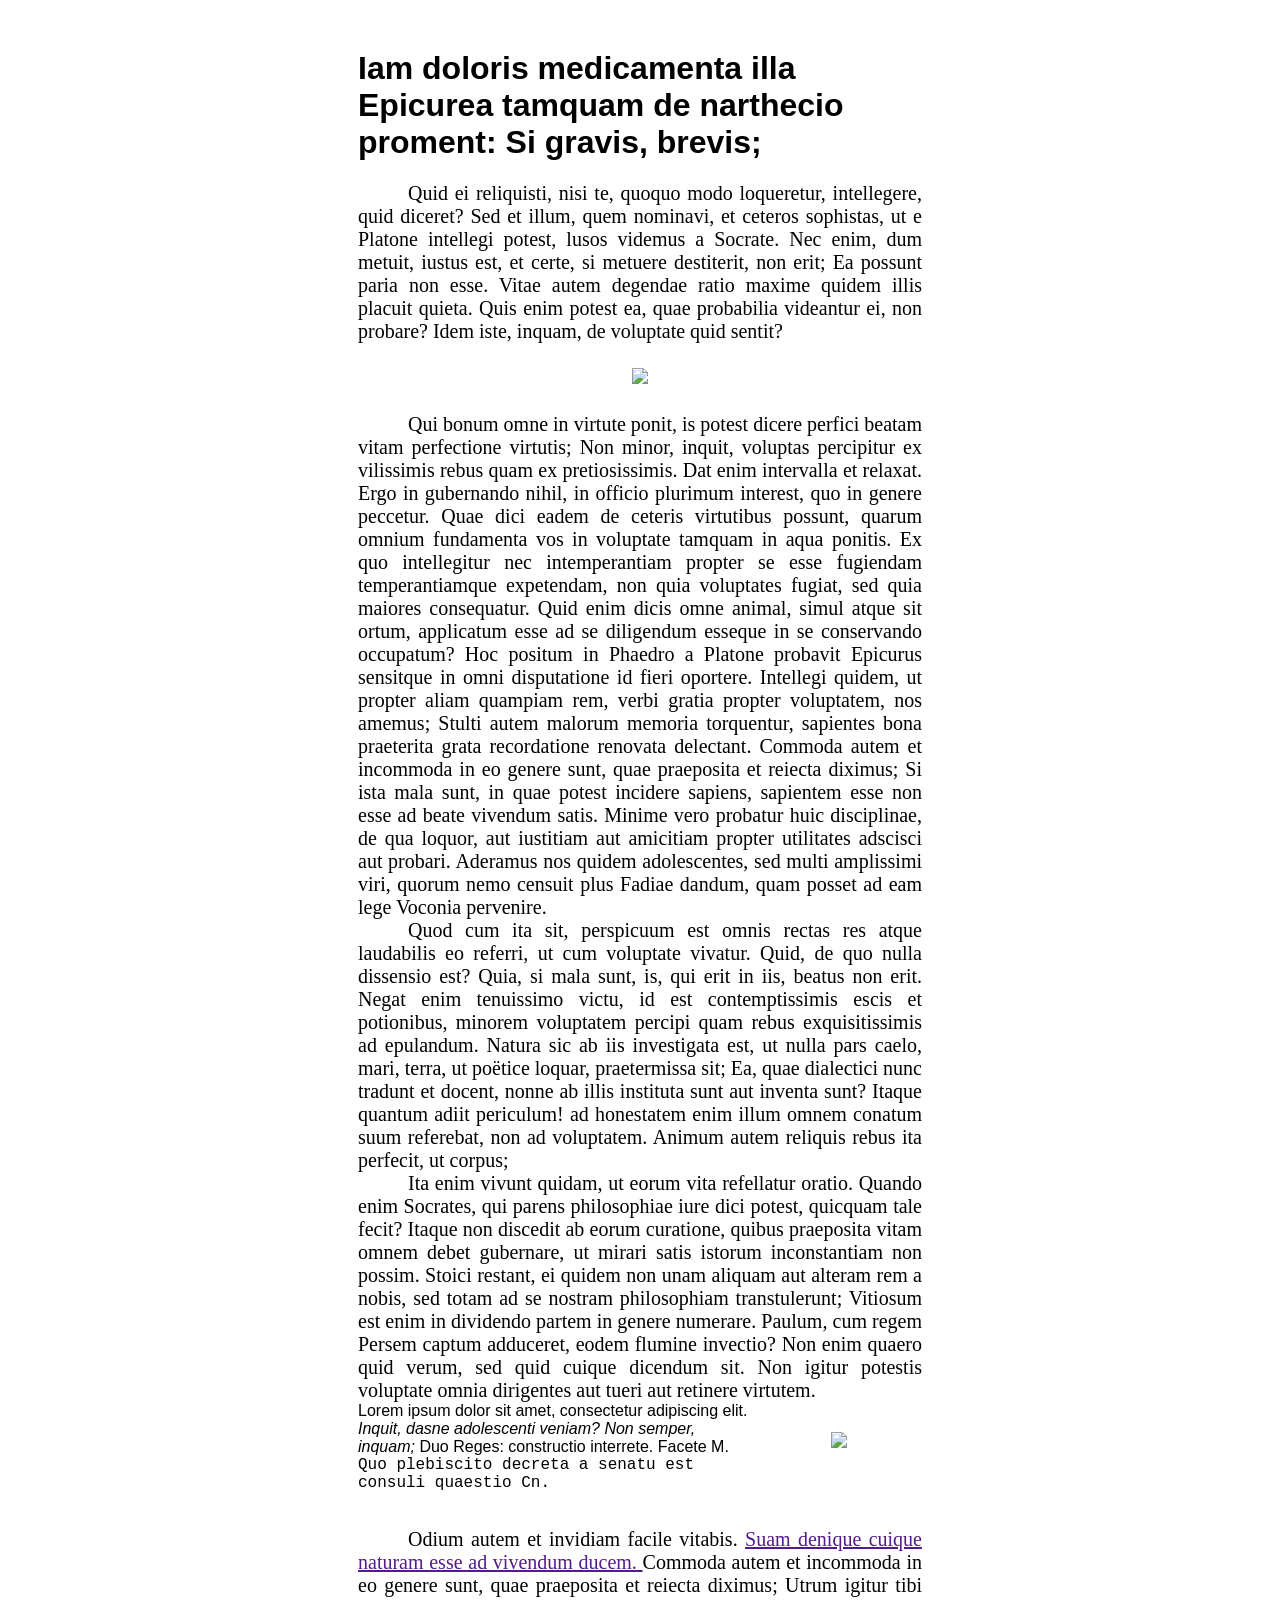
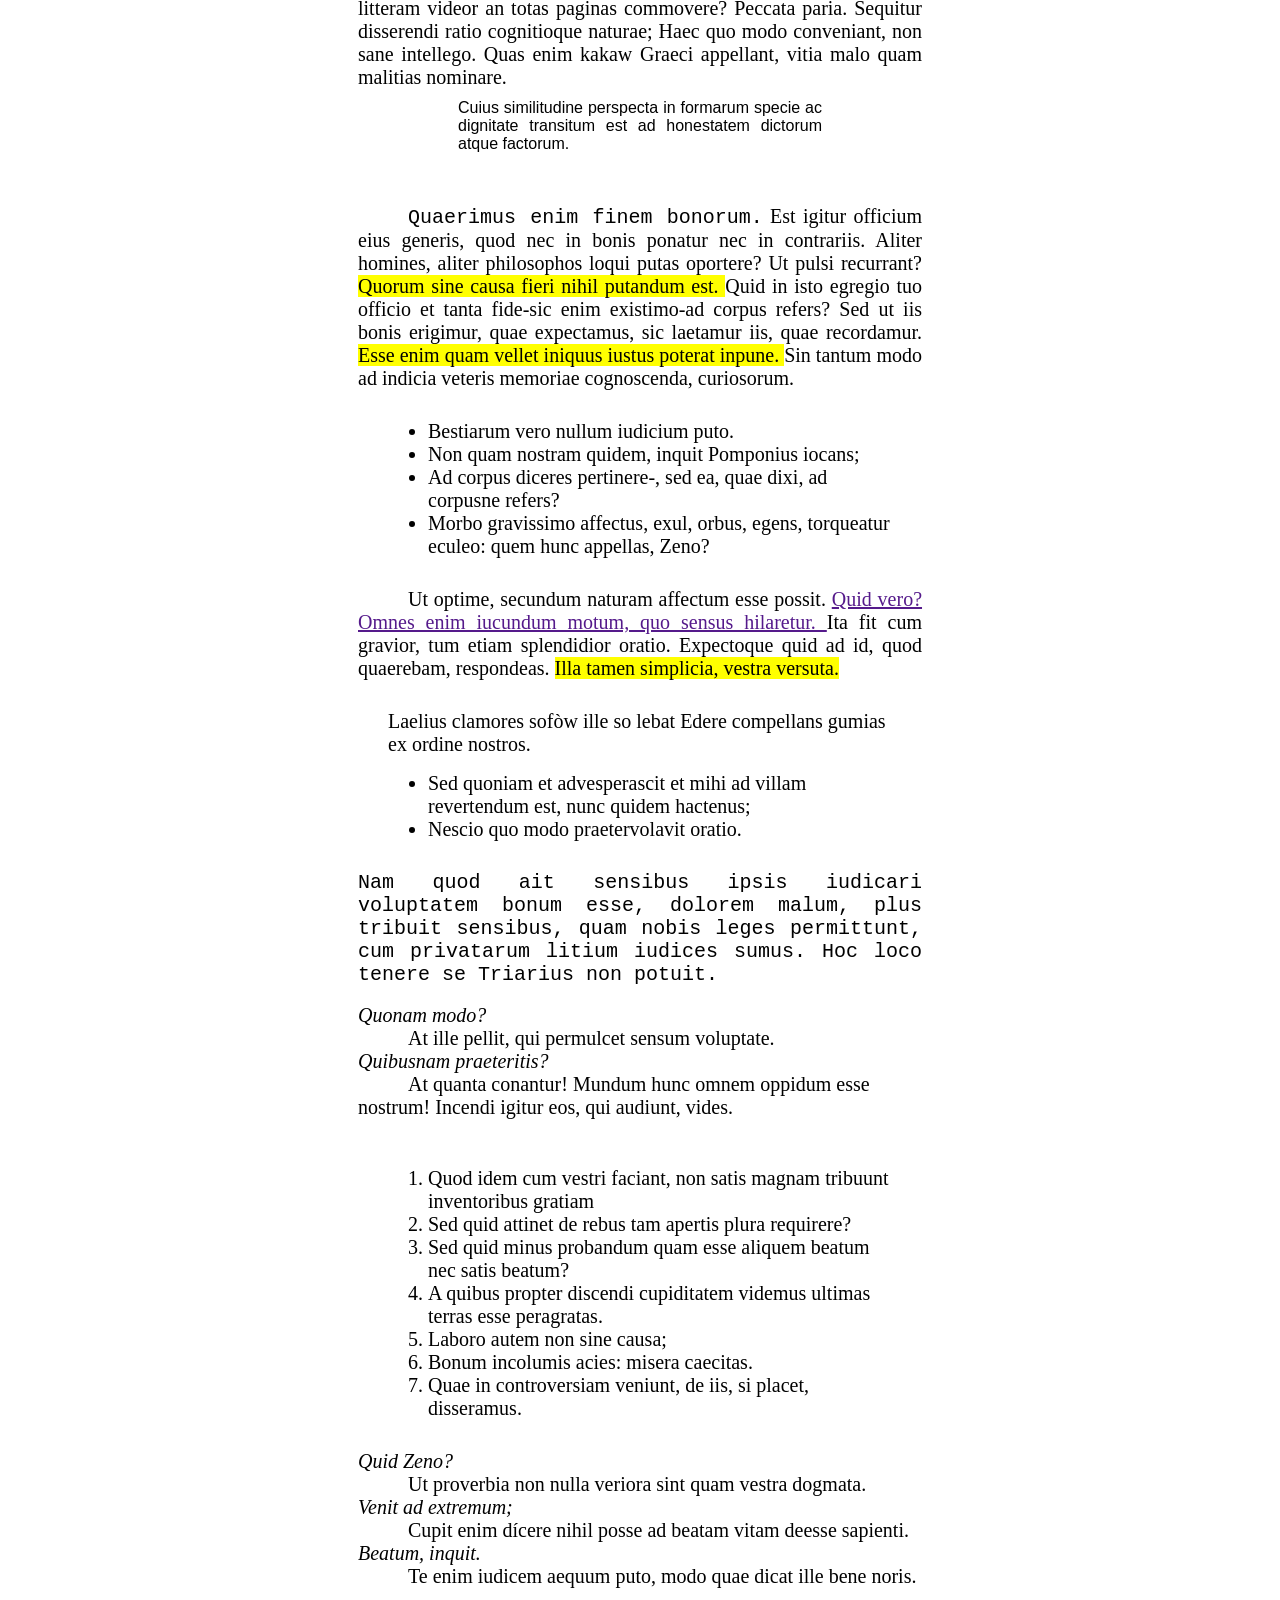
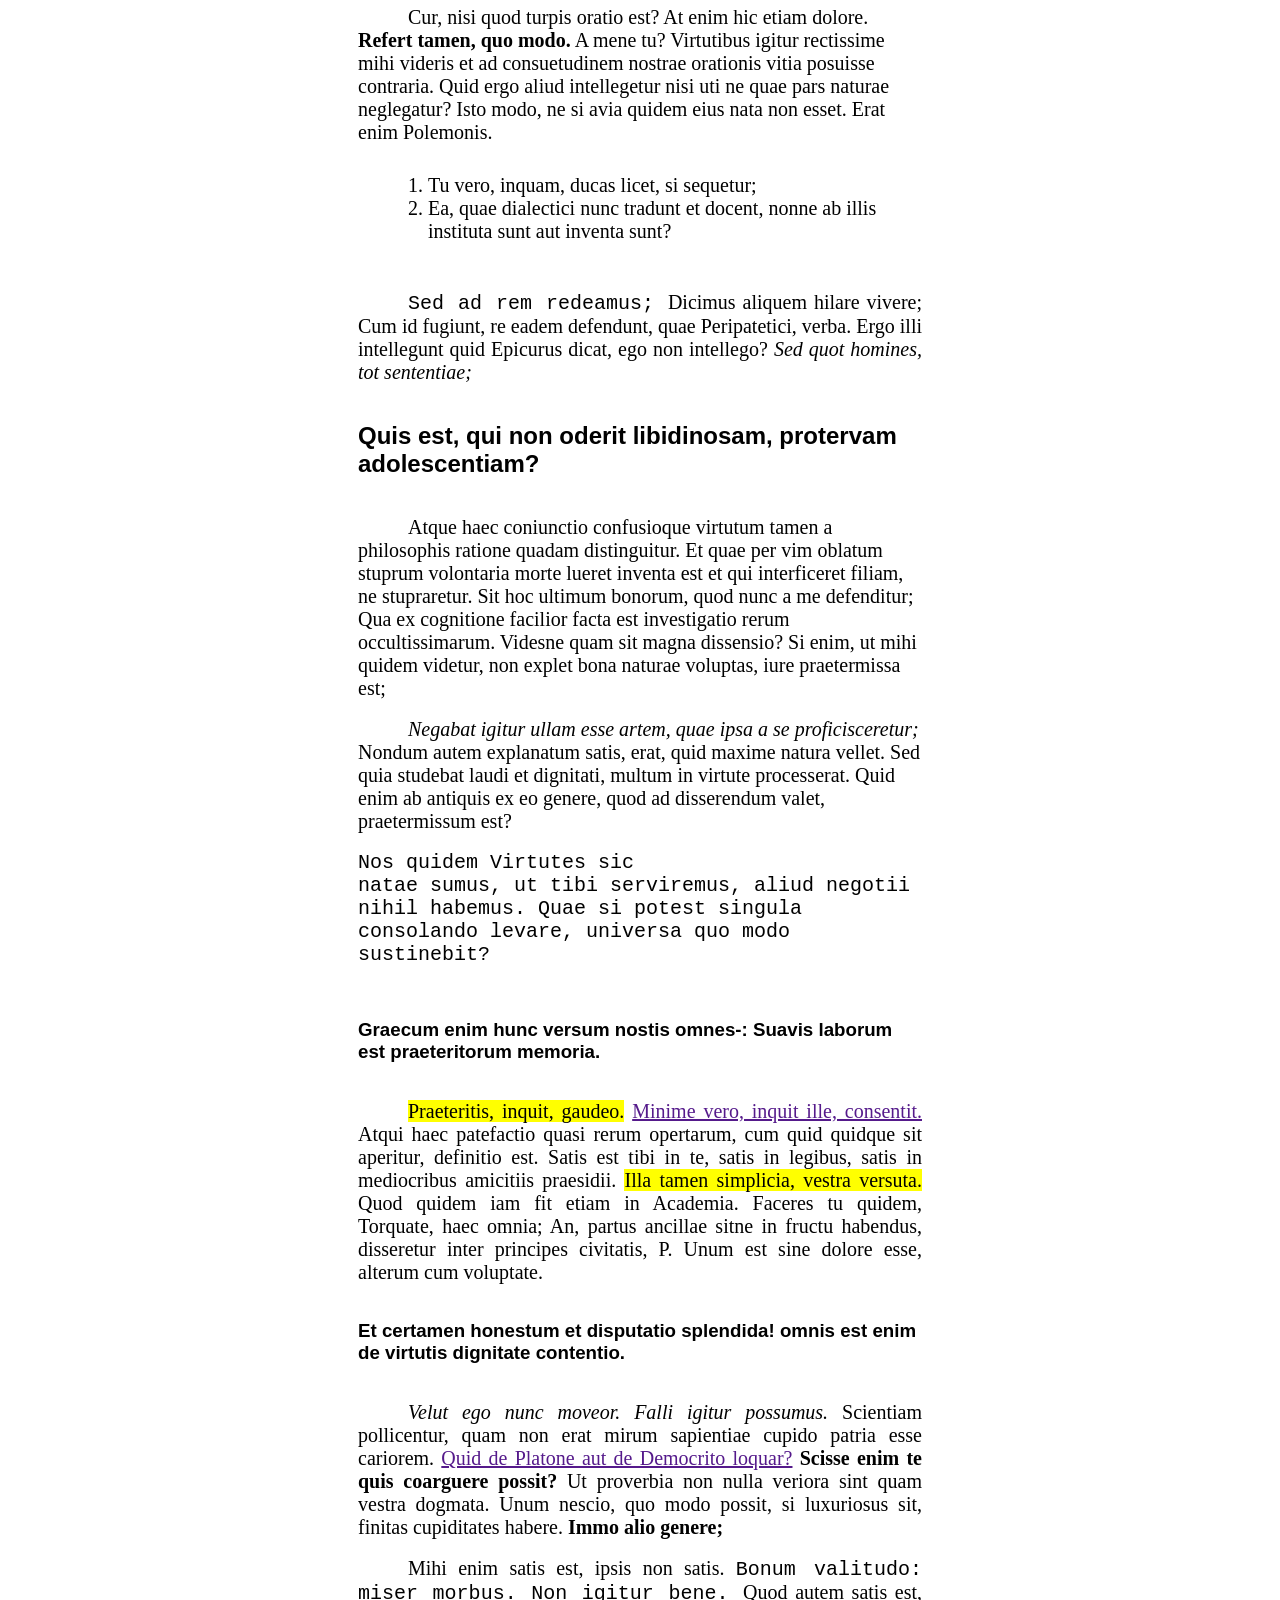
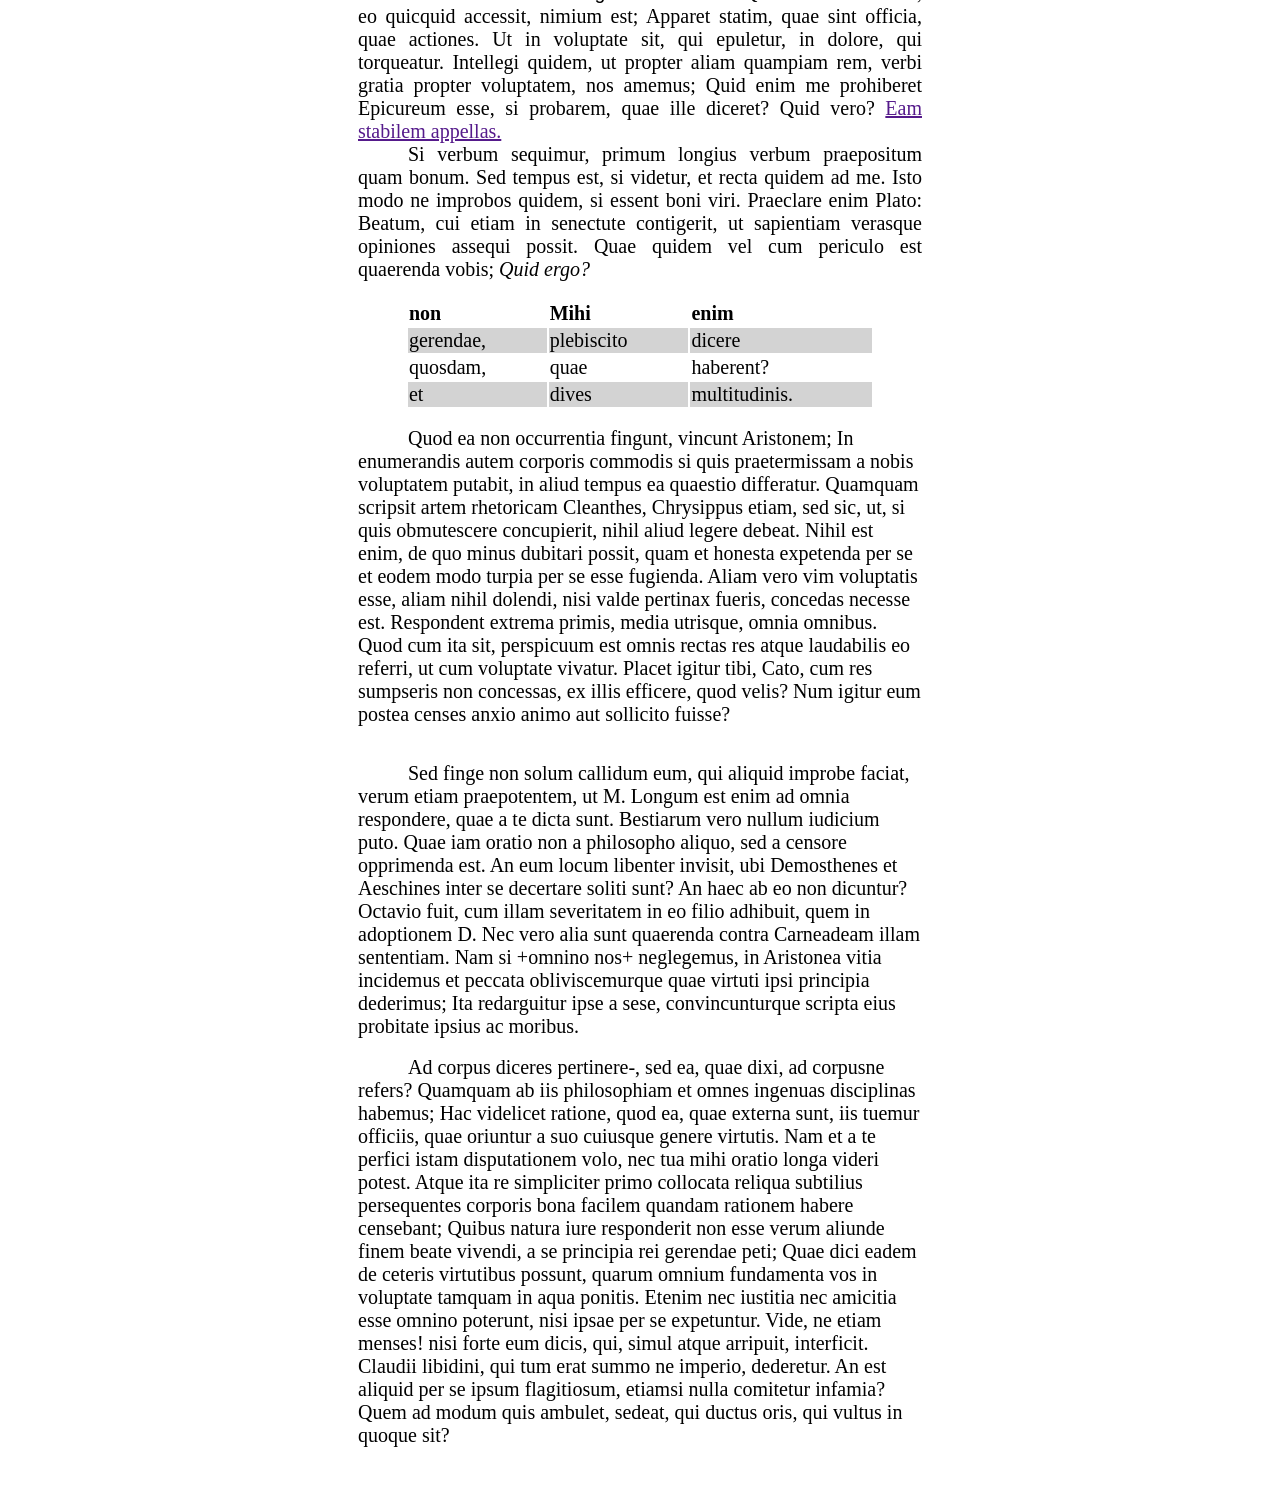
==== lab1/index.html @ 5c4e78b9 "Rename index1.html to index.html" ====
<!DOCTYPE html>
<html lang="en">
<head>
    <meta charset="UTF-8">
    <style>
        /*.text{*/
        /*    font-family: "Times New Roman", Times, serif;*/

        /*}*/
        .container {
            font-family: Verdana, Arial, Helvetica, sans-serif;
            margin: 50px 350px;
        }
        .without_indent{
            font-family: "Times New Roman", Times, serif;
            font-size: 20px;
            margin: 0px;
            /*line-height: 1em;*/
        }
        .defaulttext {
            font-family: "Times New Roman", Times, serif;
            font-size: 20px;
            text-indent: 50px;
            margin: 0px;
        }
        .photo_container1 {
            text-align: center;
        }
        .photo_container2 {
            float: right;

        }
        .img1{
            margin: 25px 0px;
        }
        .img2{
            margin: 30px 75px;
            height: 200px;
        }
        .text-consolas{
            font-family: Consolas, monospace;

        }
        .text-consolas1{
            font-family: Consolas, monospace;
            font-size: 20px;
            text-indent: 50px;
            margin: 0px;

        }
        .text-consolas-without-indent{
            font-family: Consolas, monospace;
            font-size: 20px;
            margin: 0px;

        }
        .textbox1{
            margin: 10px 100px;

        }
        .ul-container{
            margin: 30px 30px;
        }
        .table{
            width: 83%;
            font-family: "Times New Roman", Times, serif;
            font-size: 20px;
        }
    </style>
    <title>Lab1</title>
</head>
<body>
    <div class="container" >
        <h1 align="justify" class="text">Iam doloris medicamenta illa<br>
            Epicurea tamquam de narthecio<br>
            proment: Si gravis, brevis;</h1>
        <p class="defaulttext" align="justify" >
                Quid ei reliquisti, nisi te, quoquo modo loqueretur, intellegere, quid
            diceret? Sed et illum, quem nominavi, et ceteros sophistas, ut e Platone intellegi
            potest, lusos videmus a Socrate. Nec enim, dum metuit, iustus est, et certe, si
            metuere destiterit, non erit; Ea possunt paria non esse. Vitae autem degendae
            ratio maxime quidem illis placuit quieta. Quis enim potest ea, quae probabilia
            videantur ei, non probare? Idem iste, inquam, de voluptate quid sentit?
        </p>
        <div class="photo_container1">
            <img class="img1" src="img1.png">
        </div>
        <p class="defaulttext" align="justify">
            Qui bonum omne in virtute ponit, is potest dicere perfici beatam vitam
            perfectione virtutis; Non minor, inquit, voluptas percipitur ex vilissimis rebus
            quam ex pretiosissimis. Dat enim intervalla et relaxat. Ergo in gubernando nihil,
            in officio plurimum interest, quo in genere peccetur. Quae dici eadem de ceteris
            virtutibus possunt, quarum omnium fundamenta vos in voluptate tamquam in
            aqua ponitis. Ex quo intellegitur nec intemperantiam propter se esse fugiendam
            temperantiamque expetendam, non quia voluptates fugiat, sed quia maiores
            consequatur. Quid enim dicis omne animal, simul atque sit ortum, applicatum
            esse ad se diligendum esseque in se conservando occupatum? Hoc positum in
            Phaedro a Platone probavit Epicurus sensitque in omni disputatione id fieri
            oportere. Intellegi quidem, ut propter aliam quampiam rem, verbi gratia propter
            voluptatem, nos amemus; Stulti autem malorum memoria torquentur, sapientes
            bona praeterita grata recordatione renovata delectant. Commoda autem et
            incommoda in eo genere sunt, quae praeposita et reiecta diximus; Si ista mala
            sunt, in quae potest incidere sapiens, sapientem esse non esse ad beate
            vivendum satis. Minime vero probatur huic disciplinae, de qua loquor, aut
            iustitiam aut amicitiam propter utilitates adscisci aut probari. Aderamus nos
            quidem adolescentes, sed multi amplissimi viri, quorum nemo censuit plus
            Fadiae dandum, quam posset ad eam lege Voconia pervenire.
        </p>
        <p class="defaulttext" align="justify">
            Quod cum ita sit, perspicuum est omnis rectas res atque laudabilis eo
            referri, ut cum voluptate vivatur. Quid, de quo nulla dissensio est? Quia, si mala
            sunt, is, qui erit in iis, beatus non erit. Negat enim tenuissimo victu, id est
            contemptissimis escis et potionibus, minorem voluptatem percipi quam rebus
            exquisitissimis ad epulandum. Natura sic ab iis investigata est, ut nulla pars
            caelo, mari, terra, ut poëtice loquar, praetermissa sit; Ea, quae dialectici nunc
            tradunt et docent, nonne ab illis instituta sunt aut inventa sunt? Itaque quantum
            adiit periculum! ad honestatem enim illum omnem conatum suum referebat, non
            ad voluptatem. Animum autem reliquis rebus ita perfecit, ut corpus;
        </p>
        <p class="defaulttext" align="justify">
            Ita enim vivunt quidam, ut eorum vita refellatur oratio. Quando enim
            Socrates, qui parens philosophiae iure dici potest, quicquam tale fecit? Itaque
            non discedit ab eorum curatione, quibus praeposita vitam omnem debet
            gubernare, ut mirari satis istorum inconstantiam non possim. Stoici restant, ei
            quidem non unam aliquam aut alteram rem a nobis, sed totam ad se nostram
            philosophiam transtulerunt; Vitiosum est enim in dividendo partem in genere
            numerare. Paulum, cum regem Persem captum adduceret, eodem flumine
            invectio? Non enim quaero quid verum, sed quid cuique dicendum sit. Non igitur
            potestis voluptate omnia dirigentes aut tueri aut retinere virtutem.
        </p>
        <p class="defaulttext" align="justify">
            <div class="photo_container2">
                <img class="img2" src="img2.png">
            </div>
            Lorem ipsum dolor sit amet,
            consectetur adipiscing elit.
            <i>
                Inquit,
                dasne adolescenti veniam? Non
                semper, inquam;
            </i>
            Duo Reges:
            constructio interrete. Facete M.
            <div class="text-consolas">
                Quo plebiscito decreta a
                senatu est consuli quaestio
                Cn.
            </div>
            <br>
            <br>
            <p class="defaulttext" align="justify">
                Odium autem et invidiam
                facile vitabis.
                <a href="">Suam denique
                    cuique naturam esse ad vivendum
                    ducem.
                </a>
                Commoda autem et
                incommoda in eo genere sunt,
                quae praeposita et reiecta diximus; Utrum igitur tibi litteram videor an totas
                paginas commovere? Peccata paria. Sequitur disserendi ratio cognitioque
                naturae; Haec quo modo conveniant, non sane intellego. Quas enim kakaw
                Graeci appellant, vitia malo quam malitias nominare.
            </p>
            <div class="textbox1" align="justify">
                Cuius similitudine perspecta in formarum specie ac dignitate transitum
                est ad honestatem dictorum atque factorum.
            </div>
        </p>
        <br>
        <br>
        <div class="defaulttext" align="justify">
            <span  class="text-consolas1" >
                    Quaerimus enim finem bonorum.</span>
            <span class="without_indent" > Est igitur officium eius generis, quod
                nec in bonis ponatur nec in contrariis.
                Aliter homines, aliter philosophos loqui
                putas oportere? Ut pulsi recurrant?
            </span>
            <mark>
                Quorum sine causa fieri nihil putandum est.
            </mark>
            <span class="without_indent" >
                Quid in isto egregio tuo officio et tanta fide-sic enim existimo-ad corpus refers?
                Sed ut iis bonis erigimur, quae expectamus, sic laetamur iis, quae recordamur.
            </span>
            <mark>
                Esse enim quam vellet iniquus iustus poterat inpune.
            </mark>
            <span class="without_indent" >
                Sin tantum modo ad indicia
                veteris memoriae cognoscenda, curiosorum.
            </span>

        </div>
        <div class="ul-container" align="left">
            <ul>
                <li class="without_indent">Bestiarum vero nullum iudicium puto.</li>
                <li class="without_indent">Non quam nostram quidem, inquit Pomponius iocans;</li>
                <li class="without_indent">Ad corpus diceres pertinere-, sed ea, quae dixi, ad corpusne refers?</li>
                <li class="without_indent">Morbo gravissimo affectus, exul, orbus, egens, torqueatur eculeo: quem
                    hunc appellas, Zeno?</li>
            </ul>
        </div>
        <div class="defaulttext" align="justify">
            Ut optime, secundum naturam affectum esse possit.
            <a href=""> Quid vero? Omnes
                enim iucundum motum, quo sensus hilaretur. </a>
            Ita fit cum gravior, tum etiam
            splendidior oratio. Expectoque quid ad id, quod quaerebam, respondeas.
            <mark>Illa tamen simplicia, vestra versuta.</mark>
        </div>
        <div class="ul-container" align="left">
            <div class="without_indent">
                Laelius clamores sofòw ille so lebat Edere compellans gumias ex ordine
                nostros.
            </div>
            <ul>
                <li class="without_indent">Sed quoniam et advesperascit et mihi ad villam revertendum est, nunc
                    quidem hactenus;</li>
                <li class="without_indent">Nescio quo modo praetervolavit oratio.</li>
            </ul>
        </div>
        <p class="text-consolas-without-indent" align="justify">Nam quod ait sensibus ipsis iudicari voluptatem bonum esse, dolorem
            malum, plus tribuit sensibus, quam nobis leges permittunt, cum
            privatarum litium iudices sumus. Hoc loco tenere se Triarius non
            potuit.</p>
        <br>
        <p class="without_indent"><i>Quonam modo?</i></p>
        <p class="defaulttext">At ille pellit, qui permulcet sensum voluptate.</p>
        <p class="without_indent"><i>Quibusnam praeteritis?</i></p>
        <p class="defaulttext">At quanta conantur! Mundum hunc omnem oppidum esse nostrum! Incendi
            igitur eos, qui audiunt, vides.</p>
        <br>
        <div class="ul-container">
            <ol class="without_indent" align="left">
                <li>Quod idem cum vestri faciant, non satis magnam tribuunt inventoribus
                    gratiam</li>
                <li> Sed quid attinet de rebus tam apertis plura requirere?</li>
                <li>Sed quid minus probandum quam esse aliquem beatum nec satis beatum?</li>
                <li>A quibus propter discendi cupiditatem videmus ultimas terras esse
                    peragratas.</li>
                <li>Laboro autem non sine causa;</li>
                <li>Bonum incolumis acies: misera caecitas.</li>
                <li>Quae in controversiam veniunt, de iis, si placet, disseramus.</li>
            </ol>
        </div>
        <p class="without_indent"><i>Quid Zeno?</i></p>
        <p class="defaulttext">Ut proverbia non nulla veriora sint quam vestra dogmata.</p>
        <p class="without_indent"><i>Venit ad extremum;</i></p>
        <p class="defaulttext">Cupit enim dícere nihil posse ad beatam vitam deesse sapienti.</p>
        <p class="without_indent"><i>Beatum, inquit.</i></p>
        <p class="defaulttext">Te enim iudicem aequum puto, modo quae dicat ille bene noris.</p>
        <br>
        <p class="defaulttext"> Cur, nisi quod turpis oratio est? At enim hic etiam dolore. <b>Refert tamen,
            quo modo.</b> A mene tu? Virtutibus igitur rectissime mihi videris et ad
            consuetudinem nostrae orationis vitia posuisse contraria. Quid ergo aliud
            intellegetur nisi uti ne quae pars naturae neglegatur? Isto modo, ne si avia
            quidem eius nata non esset. Erat enim Polemonis.</p>
        <div class="ul-container">
            <ol class="without_indent" align="left">
                <li>Tu vero, inquam, ducas licet, si sequetur;</li>
                <li>Ea, quae dialectici nunc tradunt et docent, nonne ab illis instituta sunt aut
                    inventa sunt?</li>
            </ol>
        </div>
        <br>
        <div class="defaulttext" align="justify">
            <span  class="text-consolas1" >
                    Sed ad rem redeamus; </span>
            <span class="without_indent" > Dicimus aliquem hilare vivere; Cum id fugiunt, re
                eadem defendunt, quae Peripatetici, verba. Ergo illi intellegunt quid Epicurus
                dicat, ego non intellego? <i>Sed quot homines, tot sententiae;</i>
            </span>
        </div>
        <br>
        <h2 class="text">Quis est, qui non oderit libidinosam, protervam
            adolescentiam?</h2>
        <br>
        <p class="defaulttext">
            Atque haec coniunctio confusioque virtutum tamen a philosophis ratione
            quadam distinguitur. Et quae per vim oblatum stuprum volontaria morte lueret
            inventa est et qui interficeret filiam, ne stupraretur. Sit hoc ultimum bonorum,
            quod nunc a me defenditur; Qua ex cognitione facilior facta est investigatio
            rerum occultissimarum. Videsne quam sit magna dissensio? Si enim, ut mihi
            quidem videtur, non explet bona naturae voluptas, iure praetermissa est;
        </p>
        <br>
        <p class="defaulttext">
            <i>Negabat igitur ullam esse artem, quae ipsa a se proficisceretur;</i> Nondum
            autem explanatum satis, erat, quid maxime natura vellet. Sed quia studebat laudi
            et dignitati, multum in virtute processerat. Quid enim ab antiquis ex eo genere,
            quod ad disserendum valet, praetermissum est?
        </p>
        <br>
        <p class="text-consolas-without-indent" align="left">
            Nos quidem Virtutes sic
            <p class="text-consolas-without-indent"> natae sumus, ut tibi serviremus, aliud negotii
        nihil habemus. Quae
        si potest singula consolando levare, universa quo modo sustinebit?</p>
        </p>
        <br>
        <h3>Graecum enim hunc versum nostis omnes-: Suavis laborum est
            praeteritorum memoria.</h3>
        <br>
        <p class="defaulttext" align="justify">
            <mark>Praeteritis, inquit, gaudeo.</mark>
            <a href="">Minime vero, inquit ille, consentit.</a>
            Atqui haec
            patefactio quasi rerum opertarum, cum quid quidque sit aperitur, definitio est.
            Satis est tibi in te, satis in legibus, satis in mediocribus amicitiis praesidii.
            <mark>Illa
                tamen simplicia, vestra versuta.</mark>
            Quod quidem iam fit etiam in Academia. Faceres
            tu quidem, Torquate, haec omnia; An, partus ancillae sitne in fructu habendus,
            disseretur inter principes civitatis, P. Unum est sine dolore esse, alterum cum
            voluptate.
        </p>
        <br>
        <h3>Et certamen honestum et disputatio splendida! omnis est enim
            de virtutis dignitate contentio.</h3>
        <br>
        <div class="defaulttext" align="justify">
            <i>Velut ego nunc moveor. Falli igitur possumus.</i>
            Scientiam pollicentur, quam
            non erat mirum sapientiae cupido patria esse cariorem.
            <a href="">Quid de Platone aut de
                Democrito loquar?</a>
            <b>Scisse enim te quis coarguere possit?</b>
            Ut proverbia non
            nulla veriora sint quam vestra dogmata. Unum nescio, quo modo possit, si
            luxuriosus sit, finitas cupiditates habere.
            <b>Immo alio genere;</b>
        </div>
        <br>
        <div class="defaulttext" align="justify">
            Mihi enim satis est, ipsis non satis.
            <span  class="text-consolas1" >
                    Bonum valitudo: miser morbus. Non
            igitur bene. </span>
            <span class="without_indent" > Quod autem satis est, eo quicquid accessit, nimium est; Apparet
                statim, quae sint officia, quae actiones. Ut in voluptate sit, qui epuletur, in
                dolore, qui torqueatur. Intellegi quidem, ut propter aliam quampiam rem, verbi
                gratia propter voluptatem, nos amemus; Quid enim me prohiberet Epicureum
                esse, si probarem, quae ille diceret? Quid vero?
                <a href="">Eam stabilem appellas.</a>
            </span>
            <br>
            <p class="defaulttext">
                Si verbum sequimur, primum longius verbum praepositum quam bonum.
                Sed tempus est, si videtur, et recta quidem ad me. Isto modo ne improbos
                quidem, si essent boni viri. Praeclare enim Plato: Beatum, cui etiam in senectute
                contigerit, ut sapientiam verasque opiniones assequi possit. Quae quidem vel
                cum periculo est quaerenda vobis; <i>Quid ergo?</i>
            </p>
        </div>
        <br>
        <table  class="table" align="center">
            <tr>
                <td><b>non</b></td>
                <td><b>Mihi</b></td>
                <td><b>enim</b></td>
            </tr>
            <tr>
                <td bgcolor="lightgray">gerendae,</td>
                <td bgcolor="lightgray">plebiscito</td>
                <td bgcolor="lightgray">dicere</td>
            </tr>
            <tr>
                <td>quosdam,</td>
                <td>quae</td>
                <td>haberent?</td>
            </tr>
            <tr>
                <td bgcolor="lightgray">et</td>
                <td bgcolor="lightgray">dives</td>
                <td bgcolor="lightgray">multitudinis.</td>
            </tr>
        </table>
        <br>
        <p class="defaulttext">Quod ea non occurrentia fingunt, vincunt Aristonem; In enumerandis
            autem corporis commodis si quis praetermissam a nobis voluptatem putabit, in
            aliud tempus ea quaestio differatur. Quamquam scripsit artem rhetoricam
            Cleanthes, Chrysippus etiam, sed sic, ut, si quis obmutescere concupierit, nihil
            aliud legere debeat. Nihil est enim, de quo minus dubitari possit, quam et
            honesta expetenda per se et eodem modo turpia per se esse fugienda. Aliam vero
            vim voluptatis esse, aliam nihil dolendi, nisi valde pertinax fueris, concedas
            necesse est. Respondent extrema primis, media utrisque, omnia omnibus. Quod
            cum ita sit, perspicuum est omnis rectas res atque laudabilis eo referri, ut cum
            voluptate vivatur. Placet igitur tibi, Cato, cum res sumpseris non concessas, ex
            illis efficere, quod velis? Num igitur eum postea censes anxio animo aut sollicito
            fuisse? </p>
        <br>
        <br>
        <p class="defaulttext">Sed finge non solum callidum eum, qui aliquid improbe faciat, verum etiam
            praepotentem, ut M. Longum est enim ad omnia respondere, quae a te dicta
            sunt. Bestiarum vero nullum iudicium puto. Quae iam oratio non a philosopho
            aliquo, sed a censore opprimenda est. An eum locum libenter invisit, ubi
            Demosthenes et Aeschines inter se decertare soliti sunt? An haec ab eo non
            dicuntur? Octavio fuit, cum illam severitatem in eo filio adhibuit, quem in
            adoptionem D. Nec vero alia sunt quaerenda contra Carneadeam illam
            sententiam. Nam si +omnino nos+ neglegemus, in Aristonea vitia incidemus et
            peccata obliviscemurque quae virtuti ipsi principia dederimus; Ita redarguitur
            ipse a sese, convincunturque scripta eius probitate ipsius ac moribus.</p>
        <br>
        <p class="defaulttext">Ad corpus diceres pertinere-, sed ea, quae dixi, ad corpusne refers?
            Quamquam ab iis philosophiam et omnes ingenuas disciplinas habemus; Hac
            videlicet ratione, quod ea, quae externa sunt, iis tuemur officiis, quae oriuntur a
            suo cuiusque genere virtutis. Nam et a te perfici istam disputationem volo, nec
            tua mihi oratio longa videri potest. Atque ita re simpliciter primo collocata
            reliqua subtilius persequentes corporis bona facilem quandam rationem habere
            censebant; Quibus natura iure responderit non esse verum aliunde finem beate
            vivendi, a se principia rei gerendae peti; Quae dici eadem de ceteris virtutibus
            possunt, quarum omnium fundamenta vos in voluptate tamquam in aqua ponitis.
            Etenim nec iustitia nec amicitia esse omnino poterunt, nisi ipsae per se
            expetuntur. Vide, ne etiam menses! nisi forte eum dicis, qui, simul atque arripuit,
            interficit. Claudii libidini, qui tum erat summo ne imperio, dederetur. An est
            aliquid per se ipsum flagitiosum, etiamsi nulla comitetur infamia? Quem ad
            modum quis ambulet, sedeat, qui ductus oris, qui vultus in quoque sit?</p>











    </div>



</body>
</html>
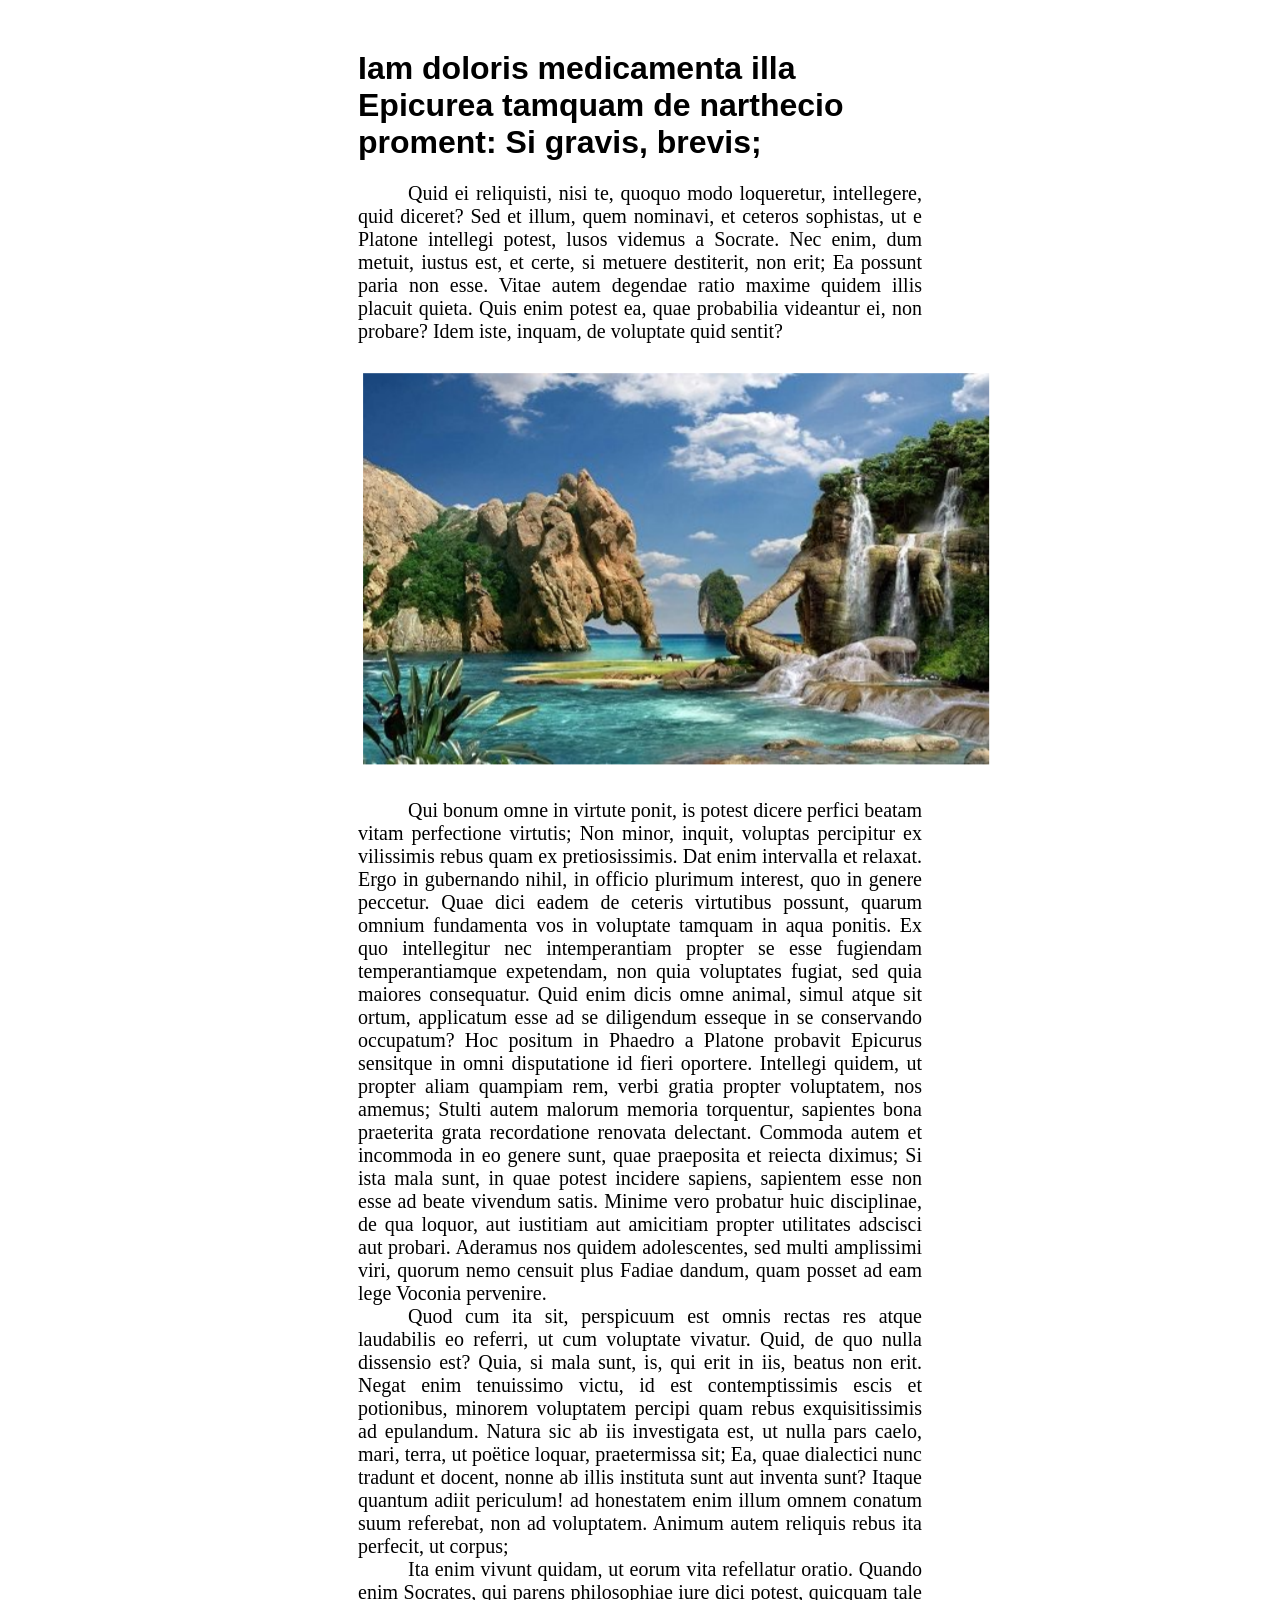
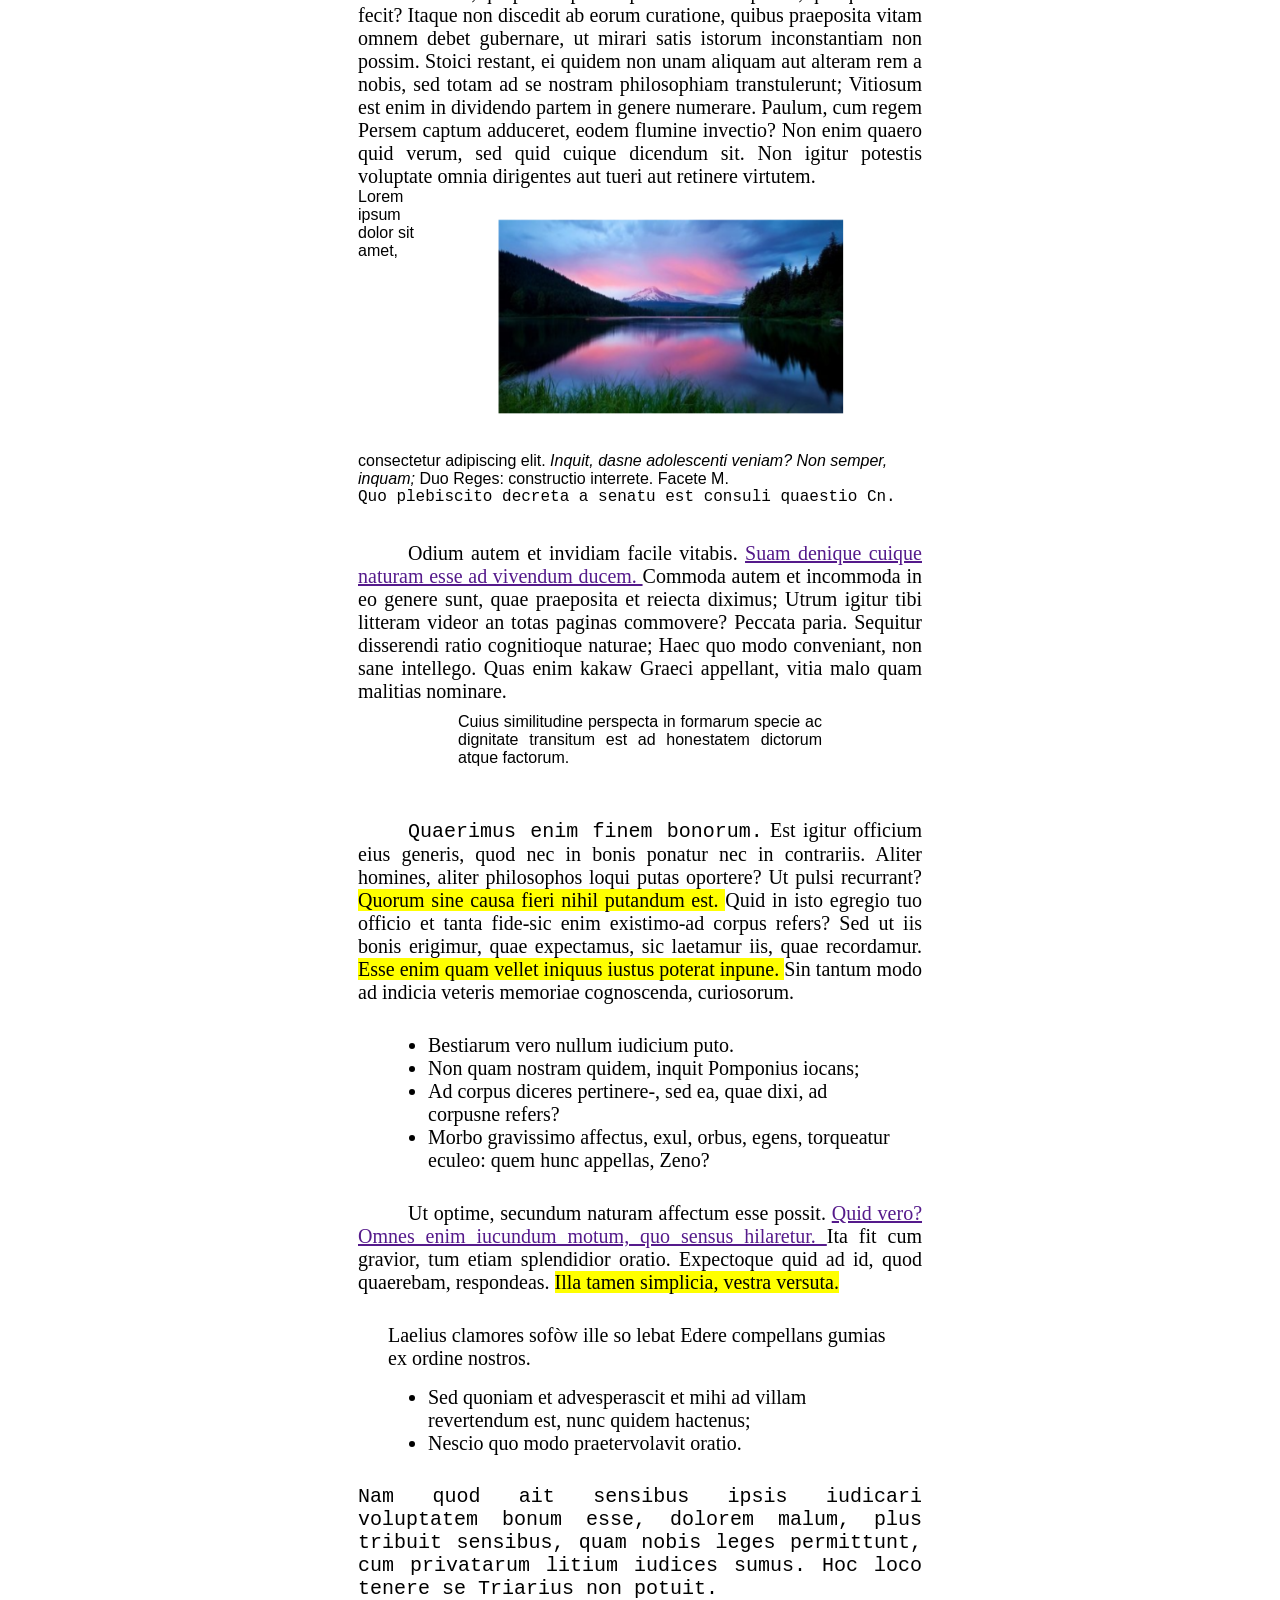
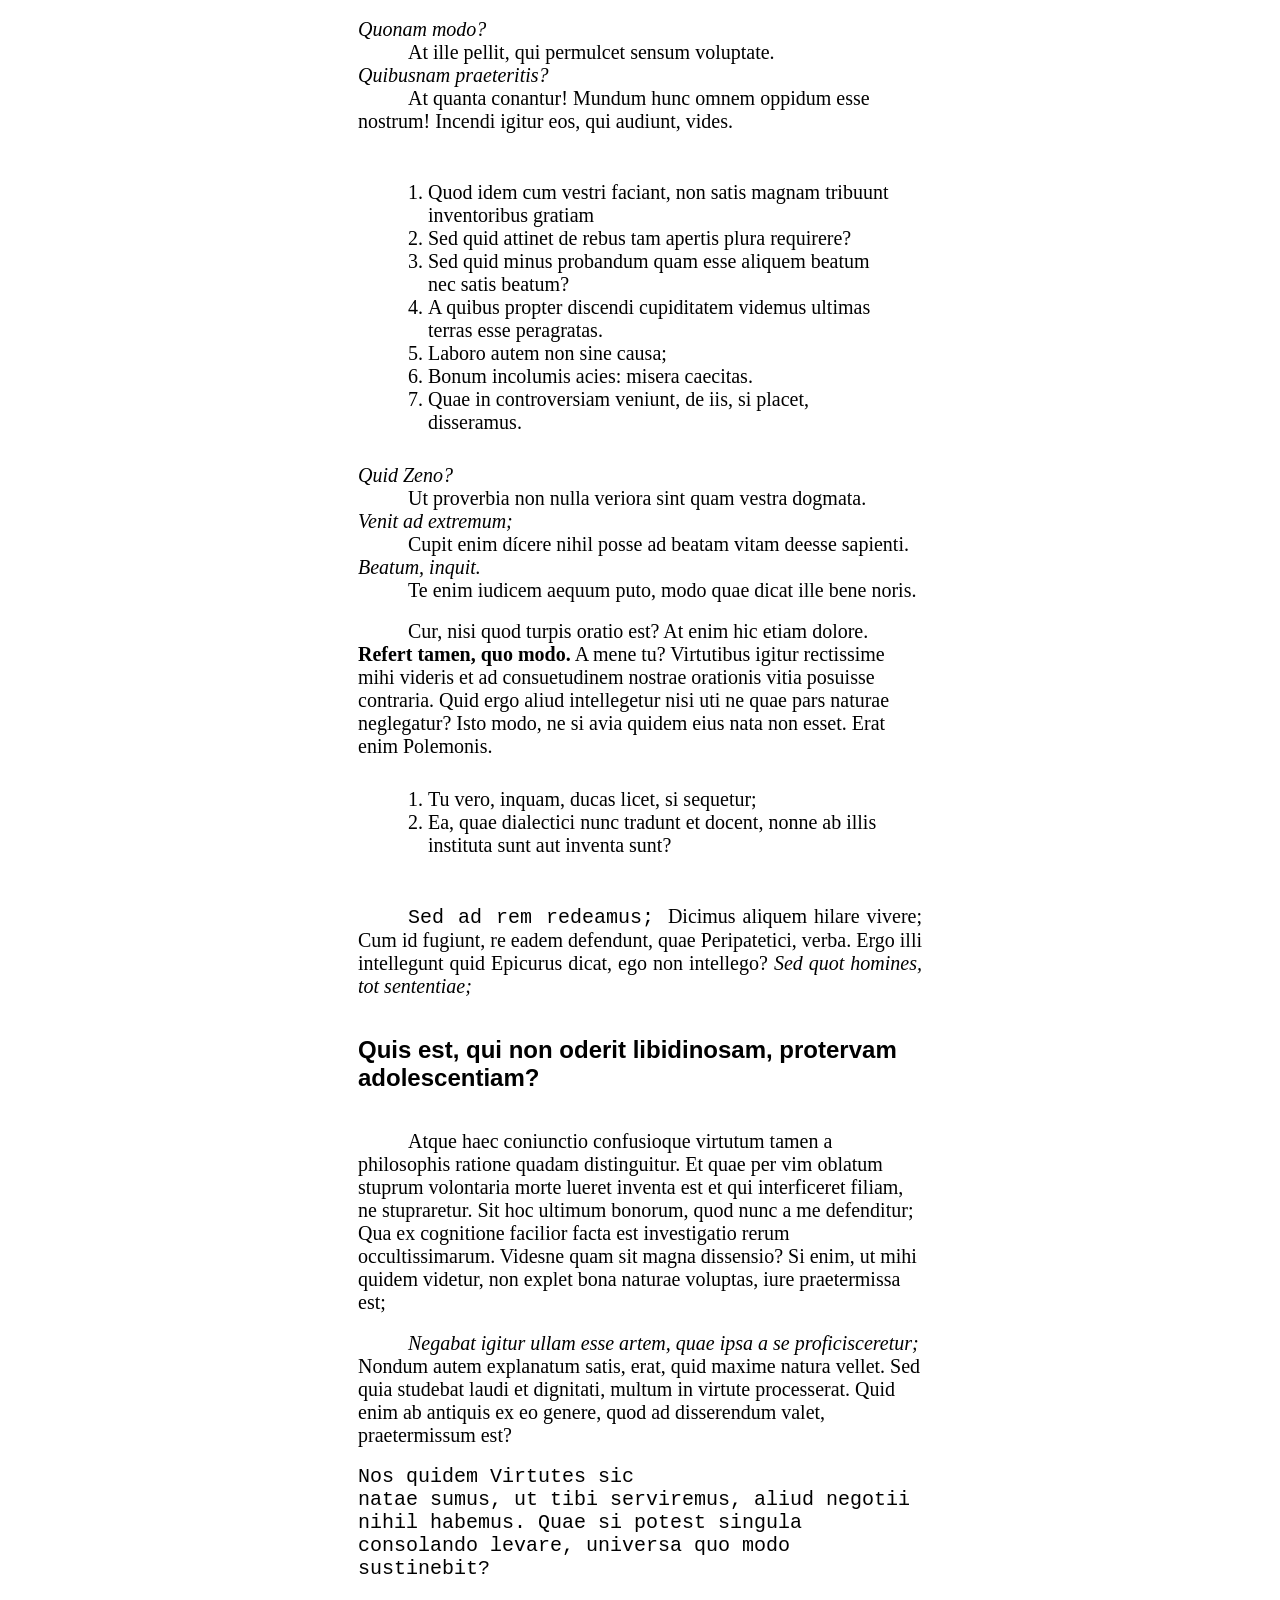
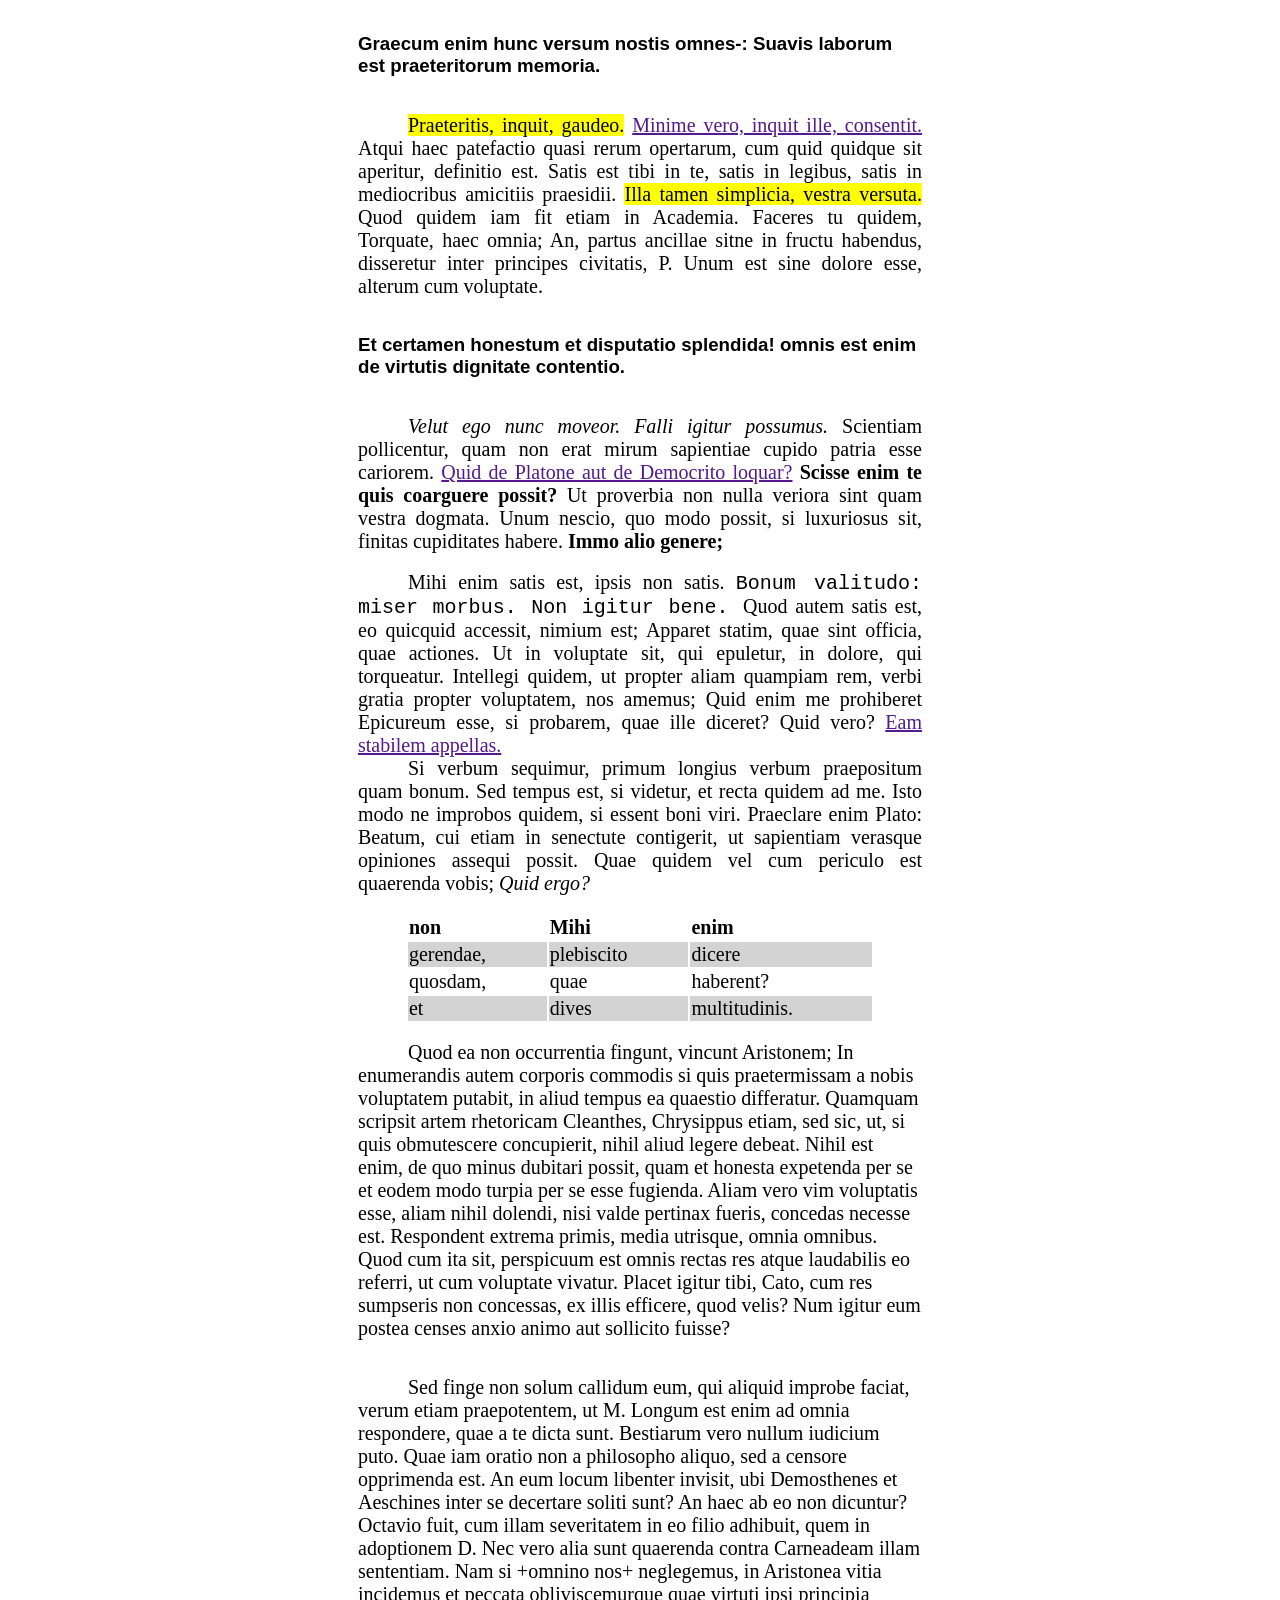
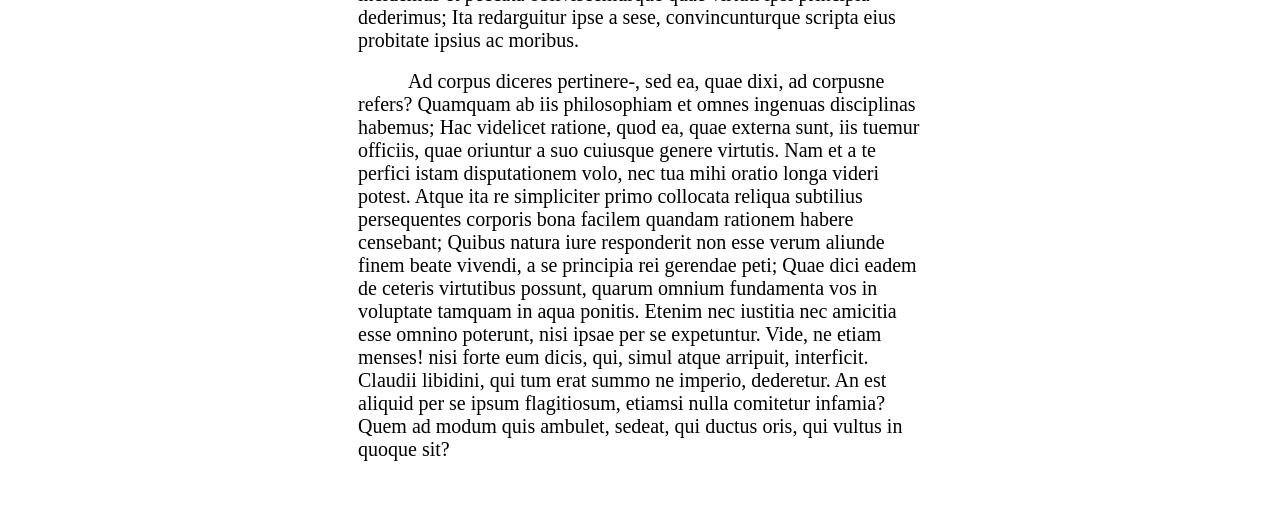
==== commit f136ddfb: "Update index.html Change .png to .PNG" ====
--- a/lab1/index.html
+++ b/lab1/index.html
@@ -83,7 +83,7 @@
             videantur ei, non probare? Idem iste, inquam, de voluptate quid sentit?
         </p>
         <div class="photo_container1">
-            <img class="img1" src="img1.png">
+            <img class="img1" src="img1.PNG">
         </div>
         <p class="defaulttext" align="justify">
             Qui bonum omne in virtute ponit, is potest dicere perfici beatam vitam
@@ -130,7 +130,7 @@
         </p>
         <p class="defaulttext" align="justify">
             <div class="photo_container2">
-                <img class="img2" src="img2.png">
+                <img class="img2" src="img2.PNG">
             </div>
             Lorem ipsum dolor sit amet,
             consectetur adipiscing elit.
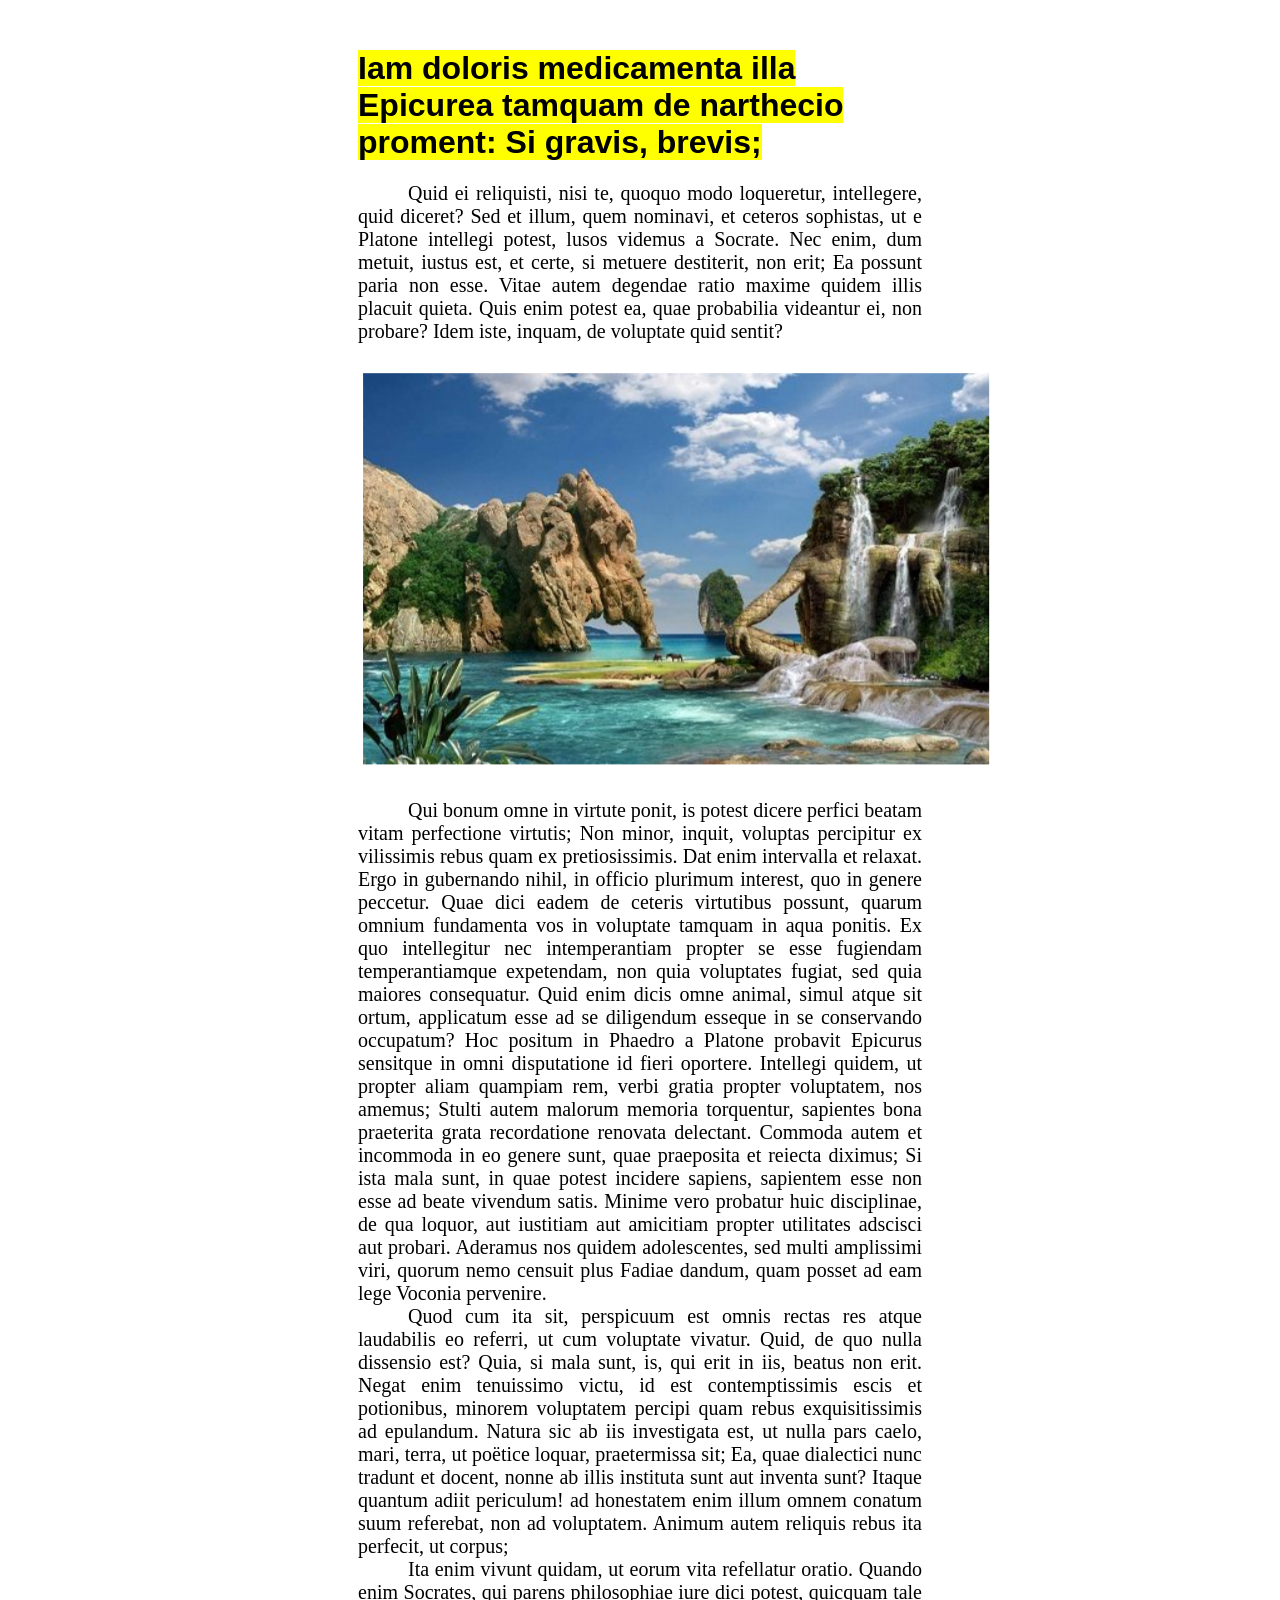
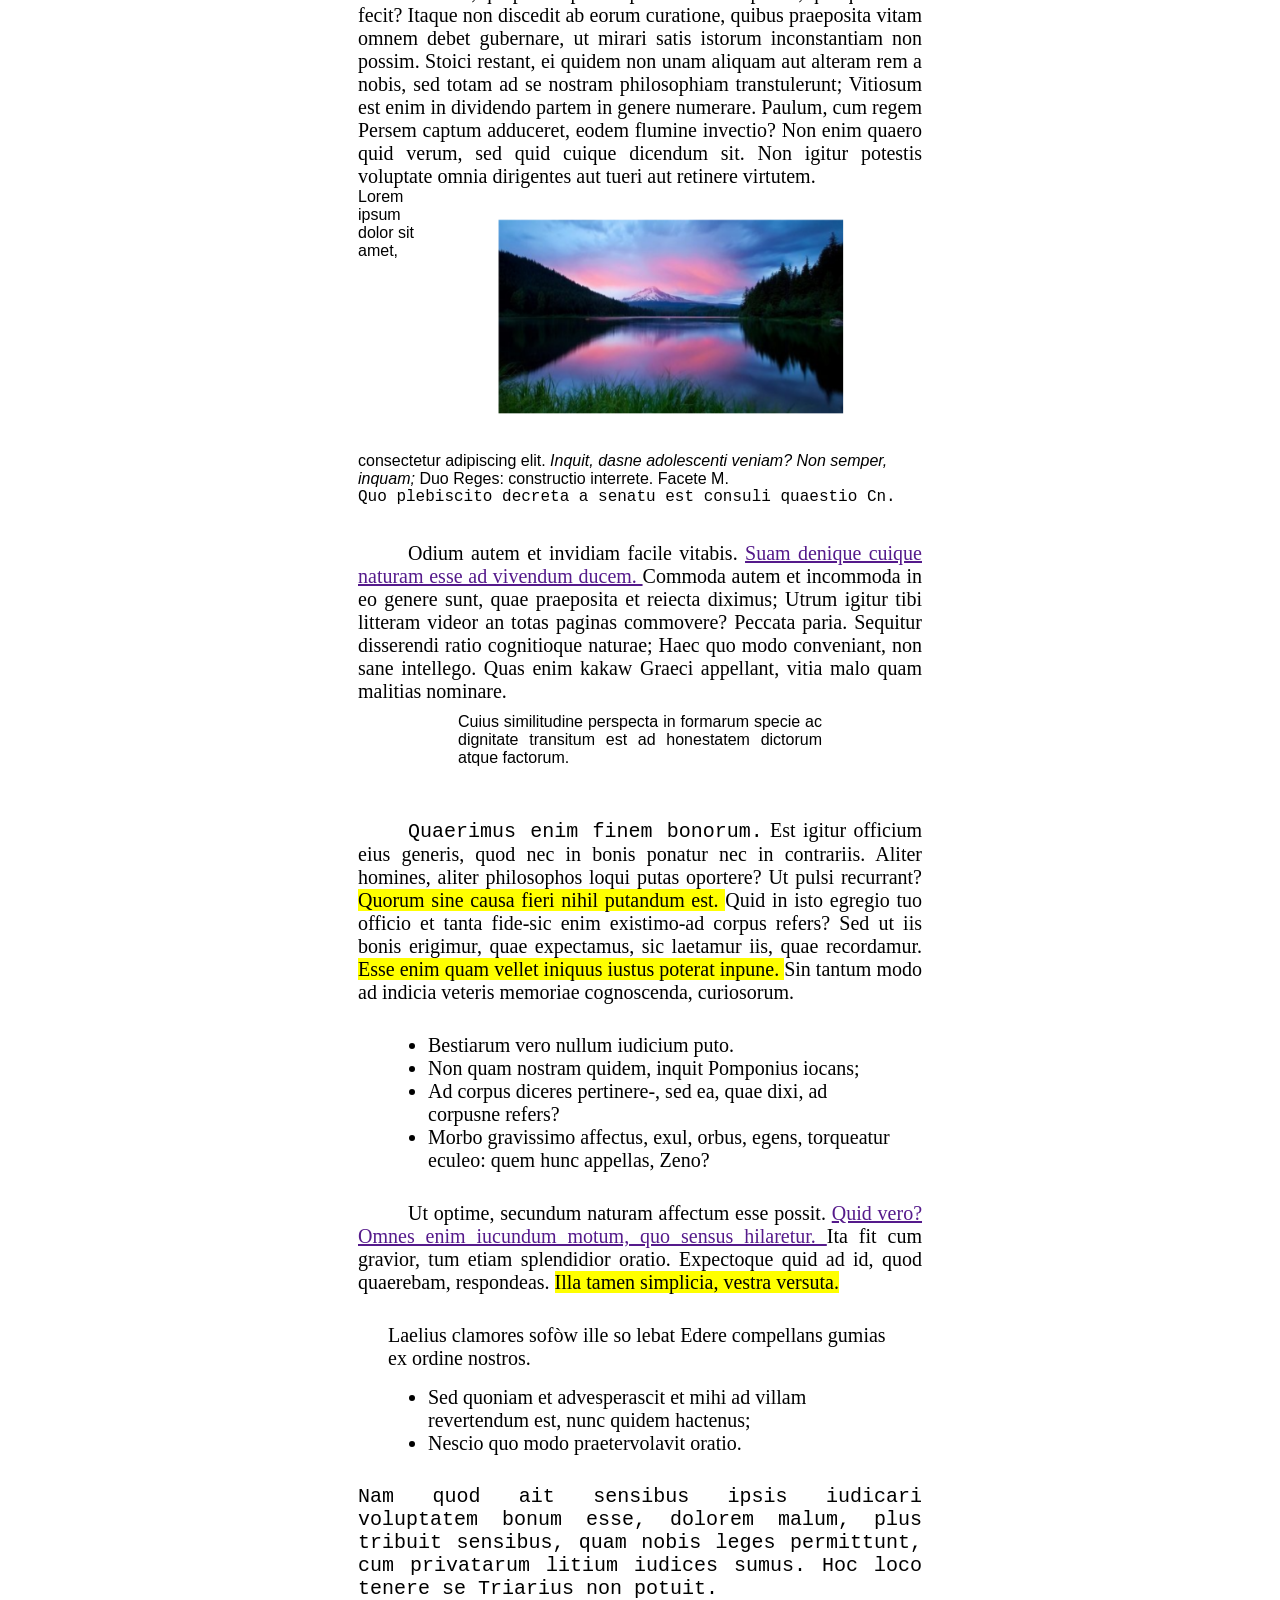
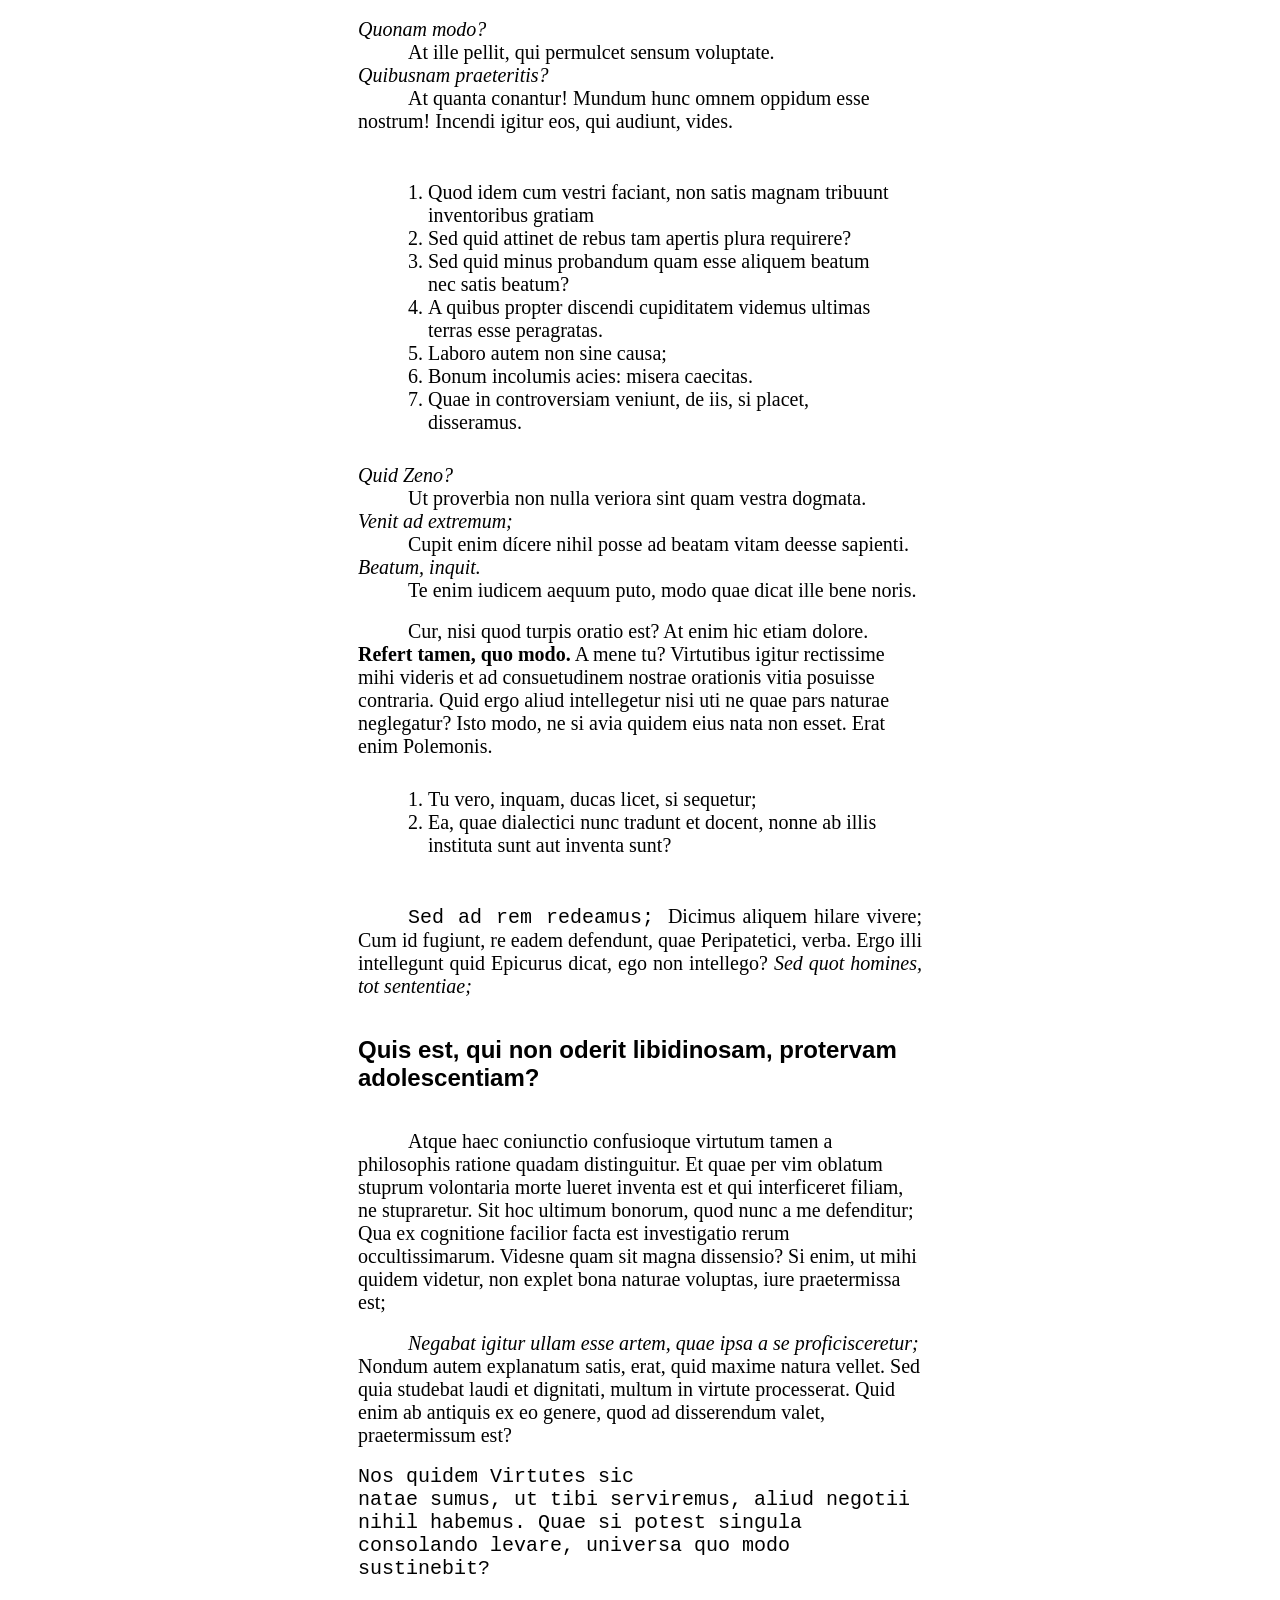
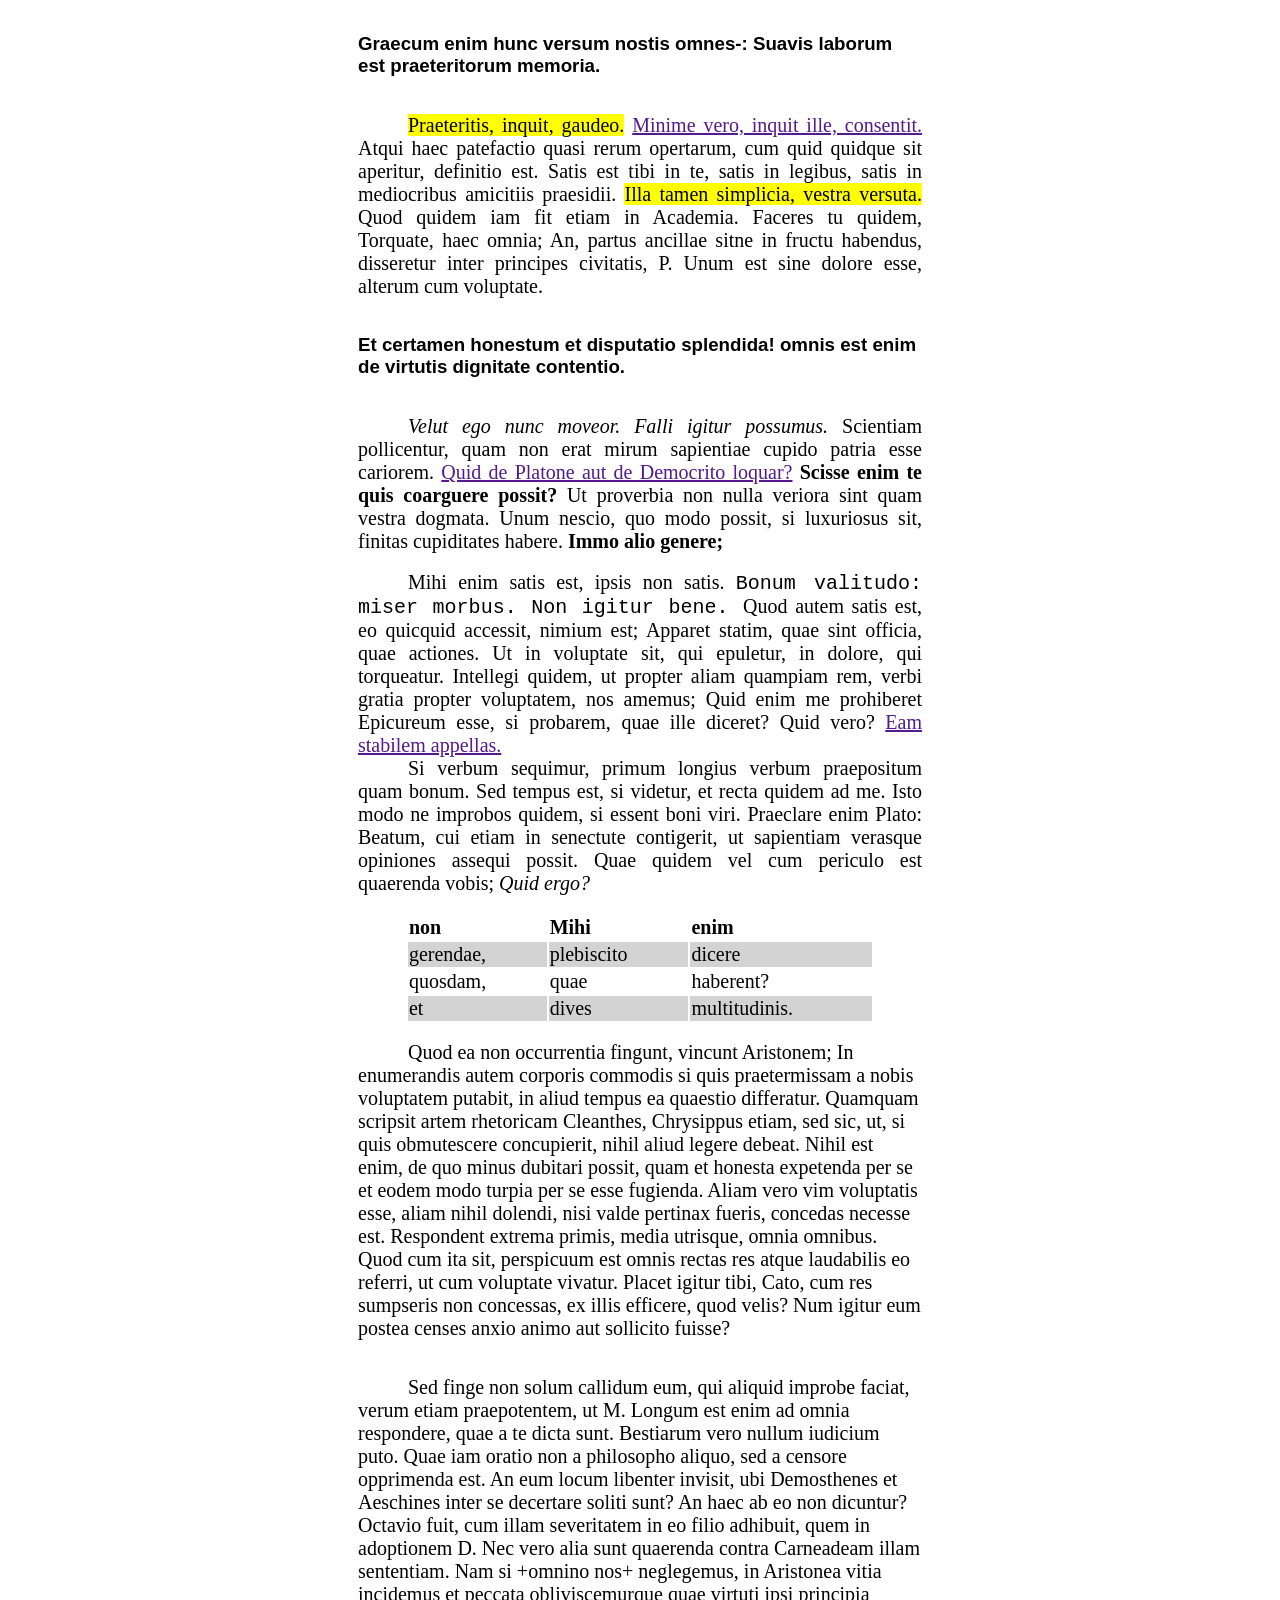
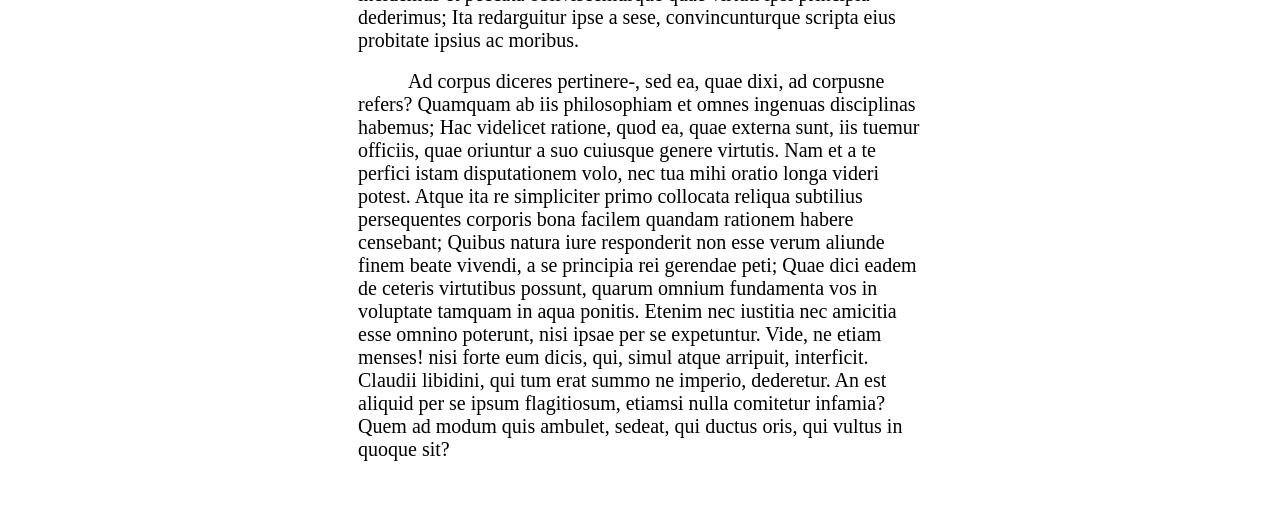
==== commit 4aba4aa6: "Update index.html Add <mark> tag for title" ====
--- a/lab1/index.html
+++ b/lab1/index.html
@@ -71,9 +71,11 @@
 </head>
 <body>
     <div class="container" >
-        <h1 align="justify" class="text">Iam doloris medicamenta illa<br>
+        <h1 align="justify" class="text">
+            <mark> Iam doloris medicamenta illa<br>
             Epicurea tamquam de narthecio<br>
-            proment: Si gravis, brevis;</h1>
+            proment: Si gravis, brevis;</mark>
+        </h1>
         <p class="defaulttext" align="justify" >
                 Quid ei reliquisti, nisi te, quoquo modo loqueretur, intellegere, quid
             diceret? Sed et illum, quem nominavi, et ceteros sophistas, ut e Platone intellegi
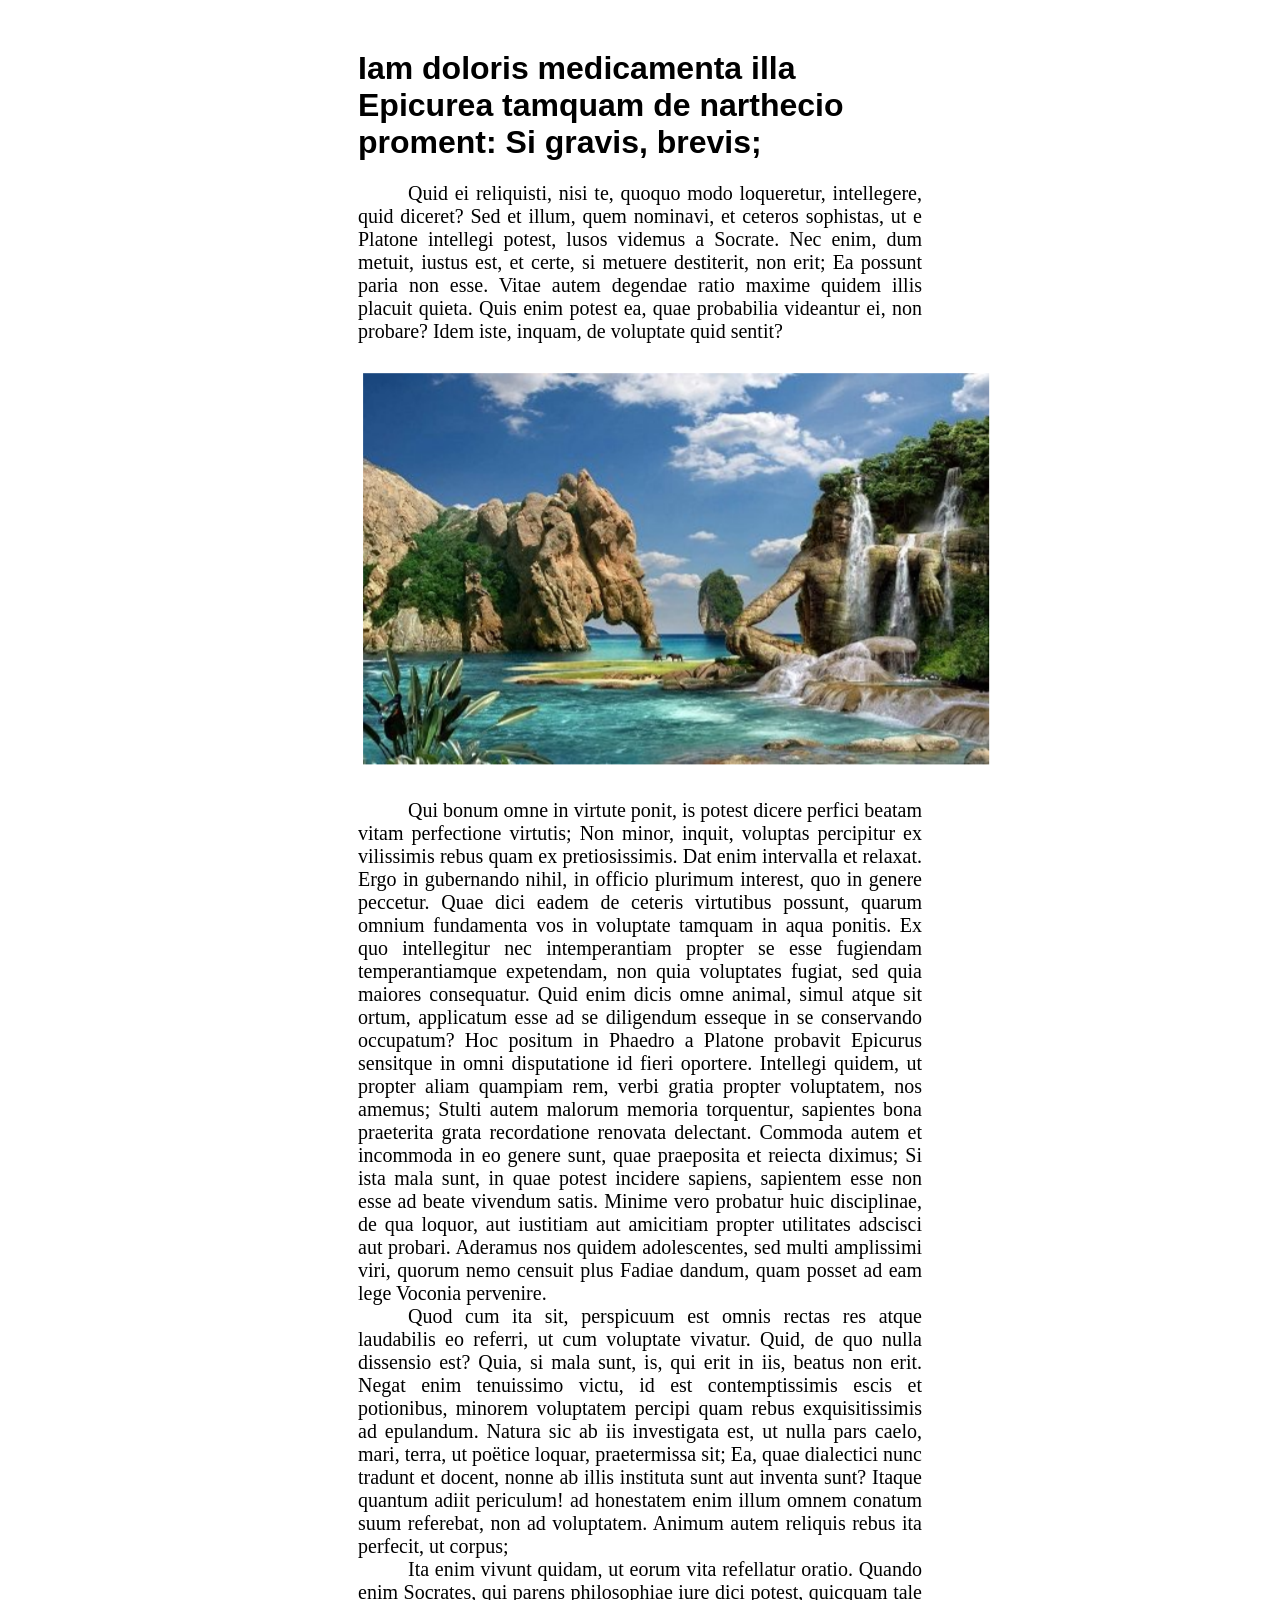
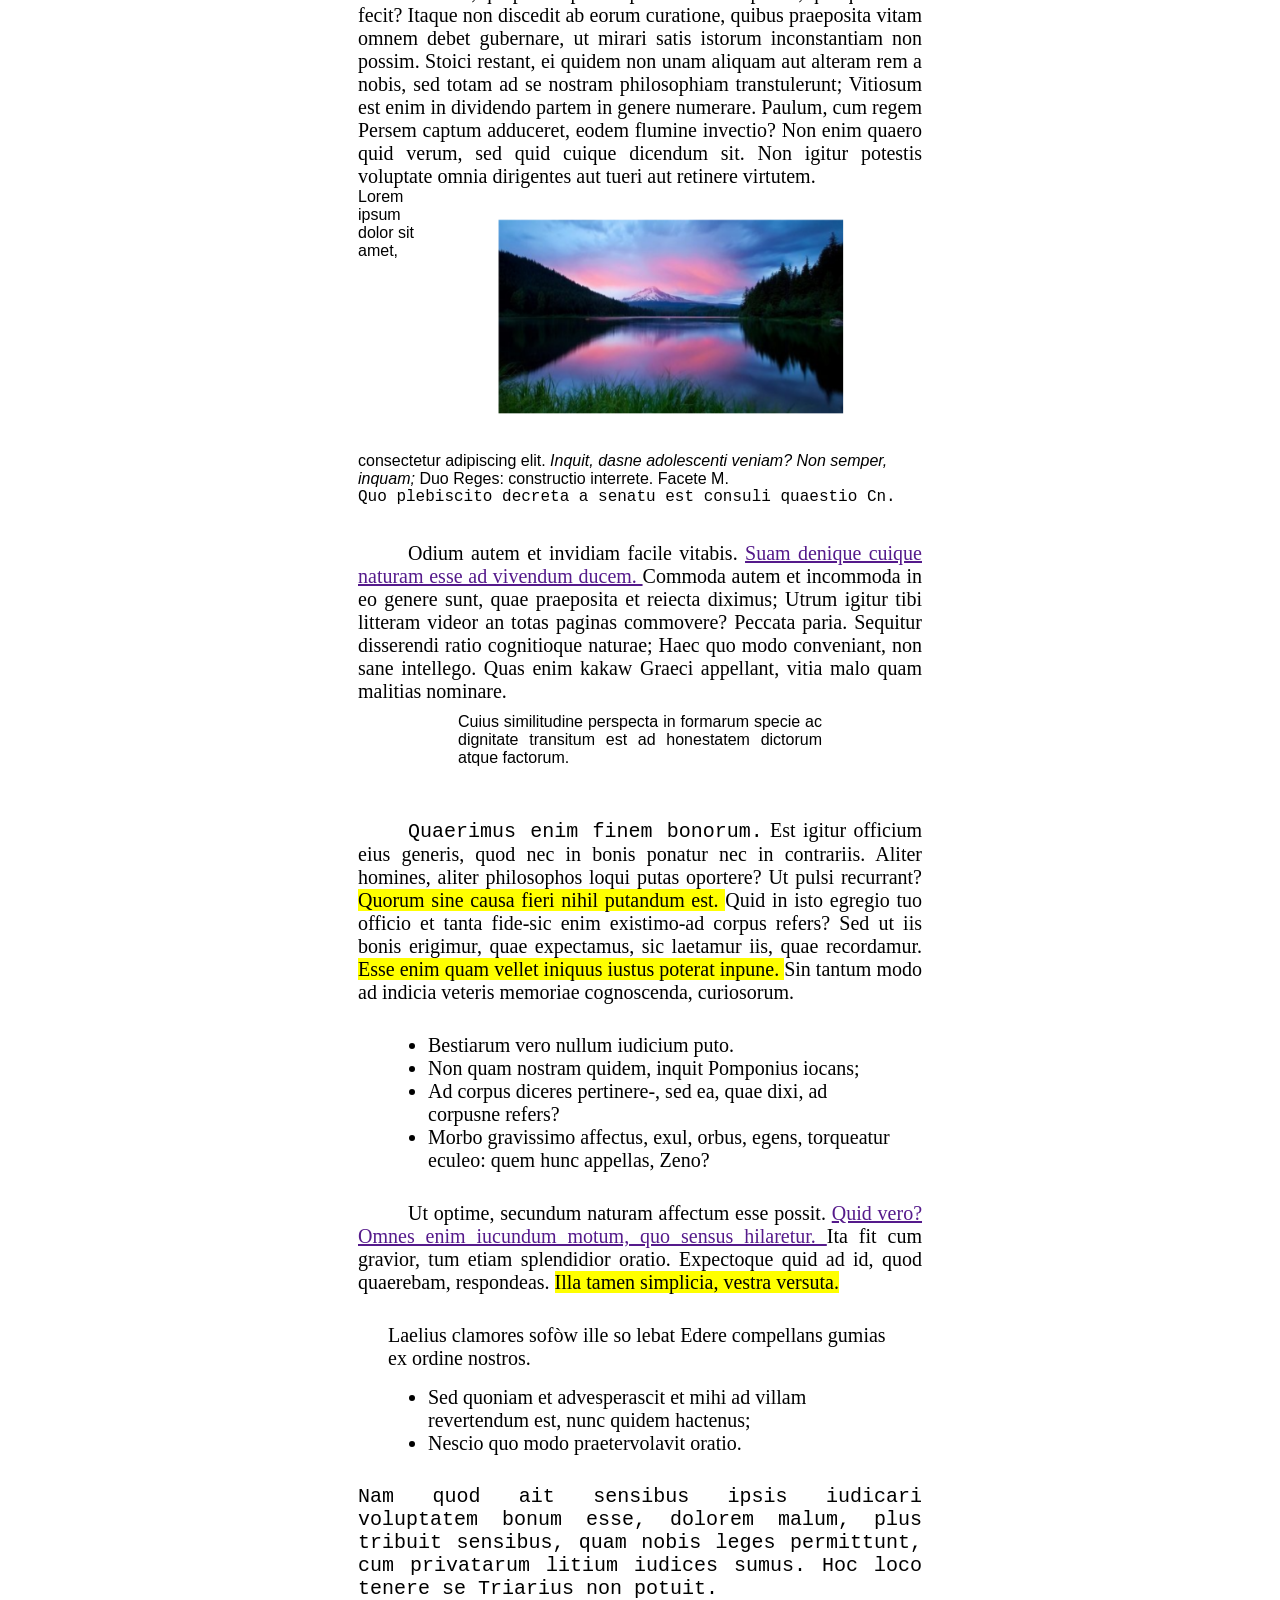
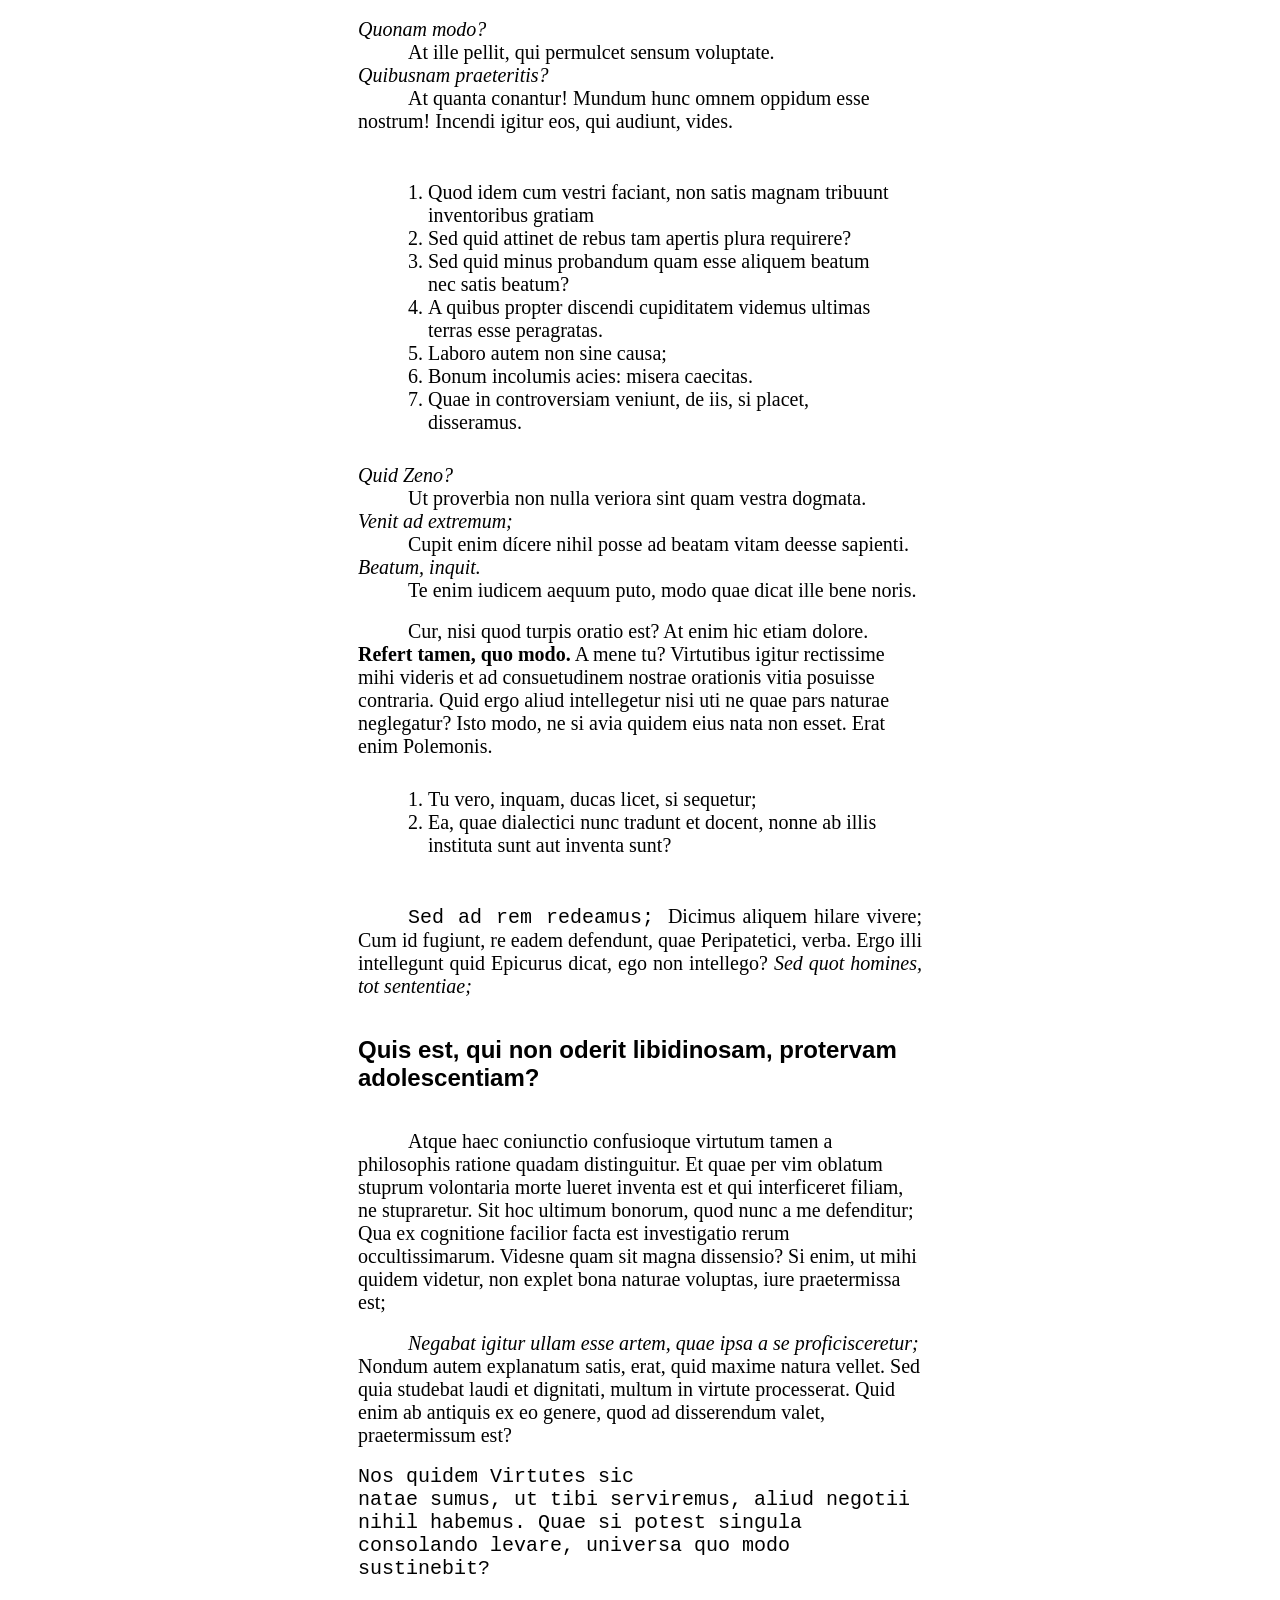
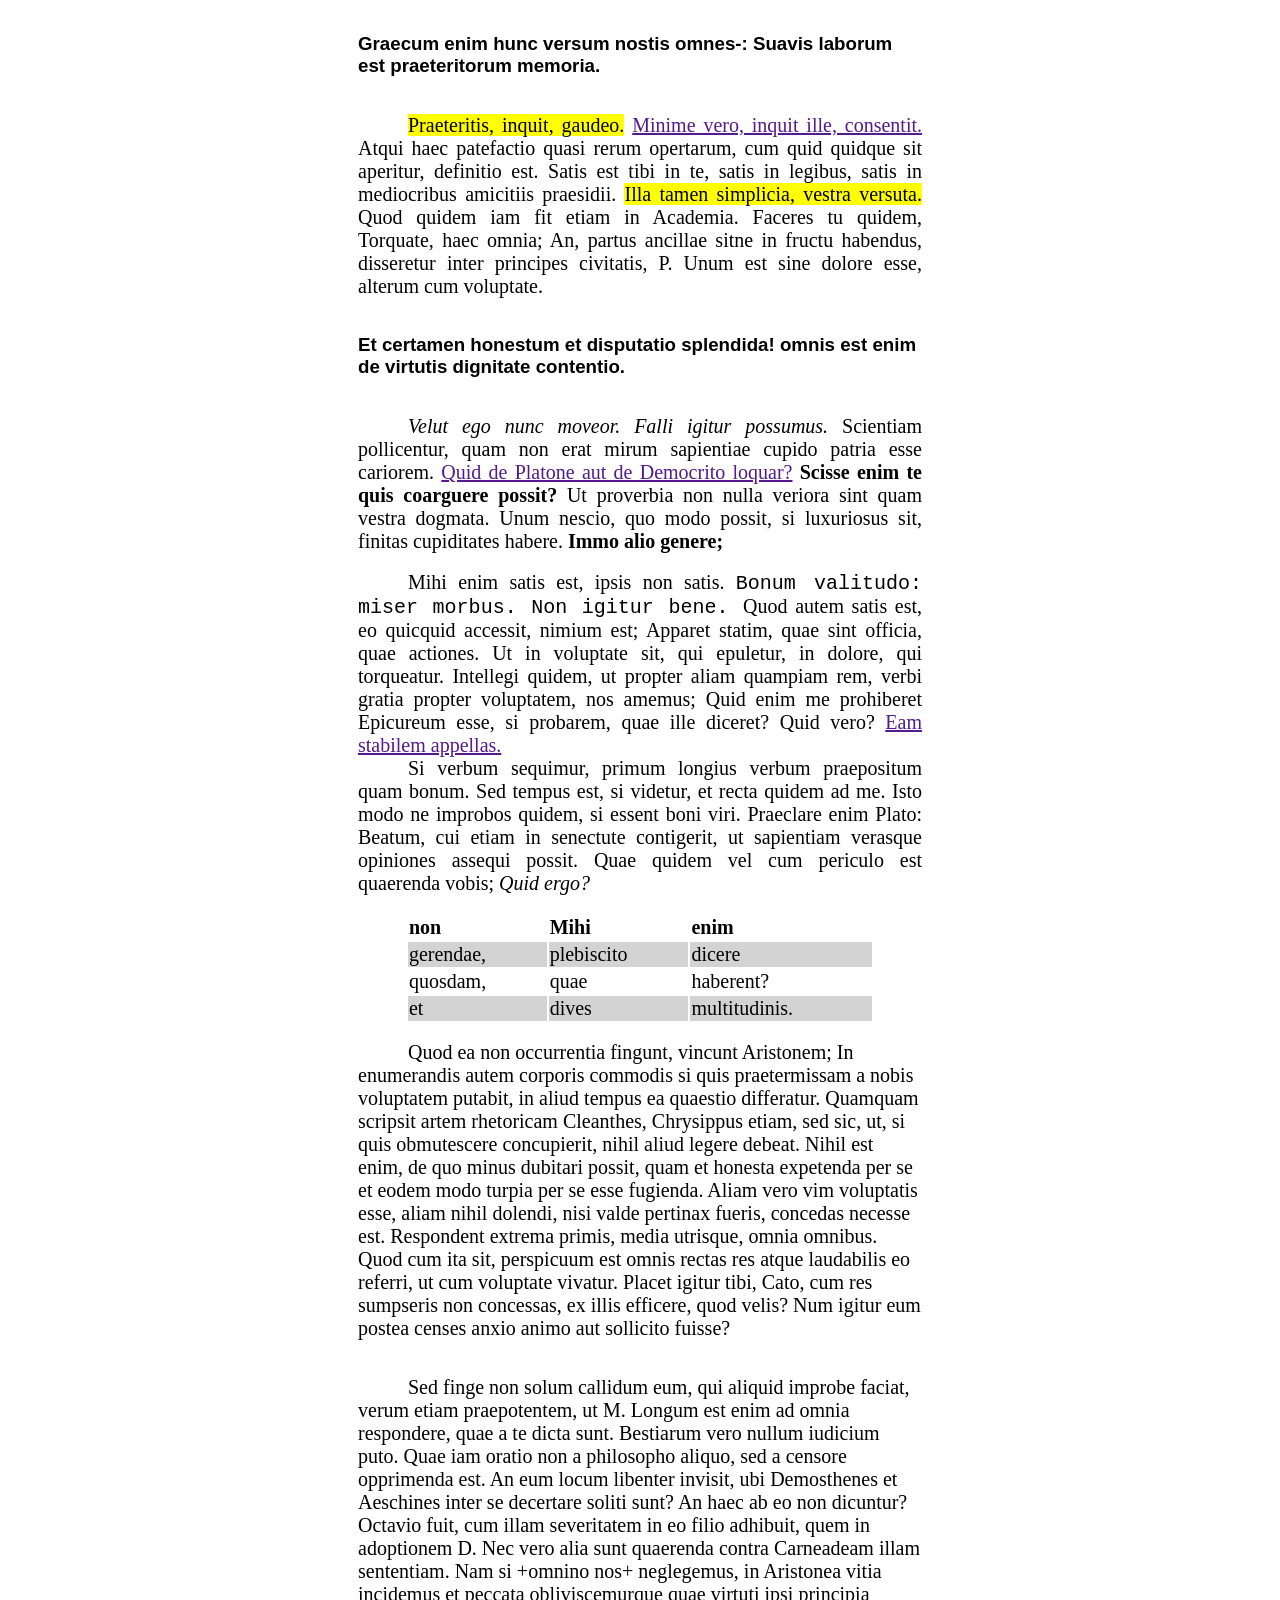
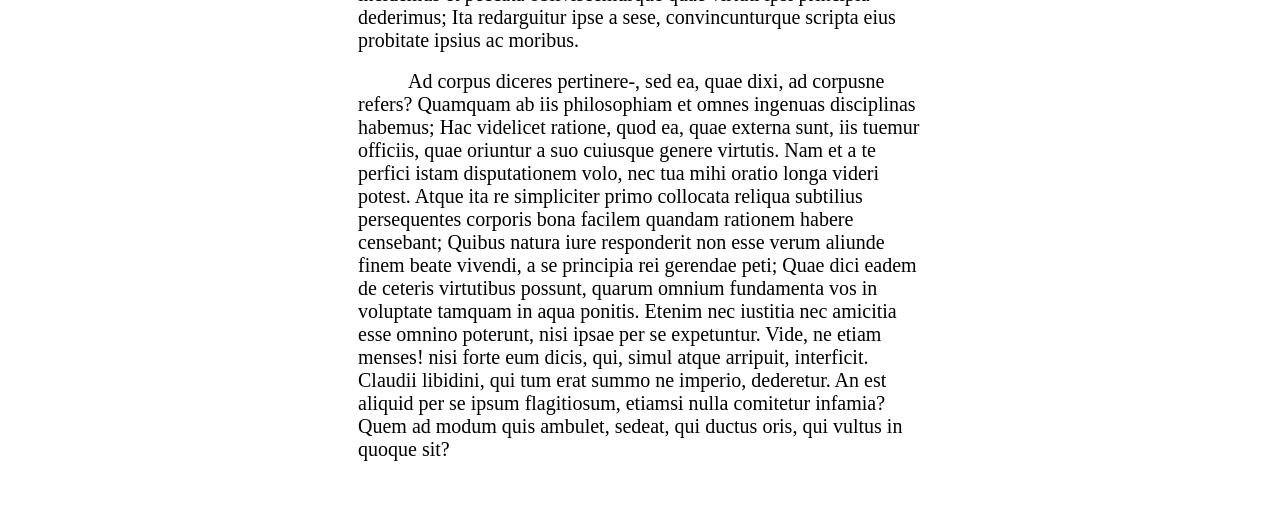
==== commit 899ade03: "Remove <mark> from text heading" ====
--- a/lab1/index.html
+++ b/lab1/index.html
@@ -72,9 +72,9 @@
 <body>
     <div class="container" >
         <h1 align="justify" class="text">
-            <mark> Iam doloris medicamenta illa<br>
+             Iam doloris medicamenta illa<br>
             Epicurea tamquam de narthecio<br>
-            proment: Si gravis, brevis;</mark>
+            proment: Si gravis, brevis;
         </h1>
         <p class="defaulttext" align="justify" >
                 Quid ei reliquisti, nisi te, quoquo modo loqueretur, intellegere, quid
